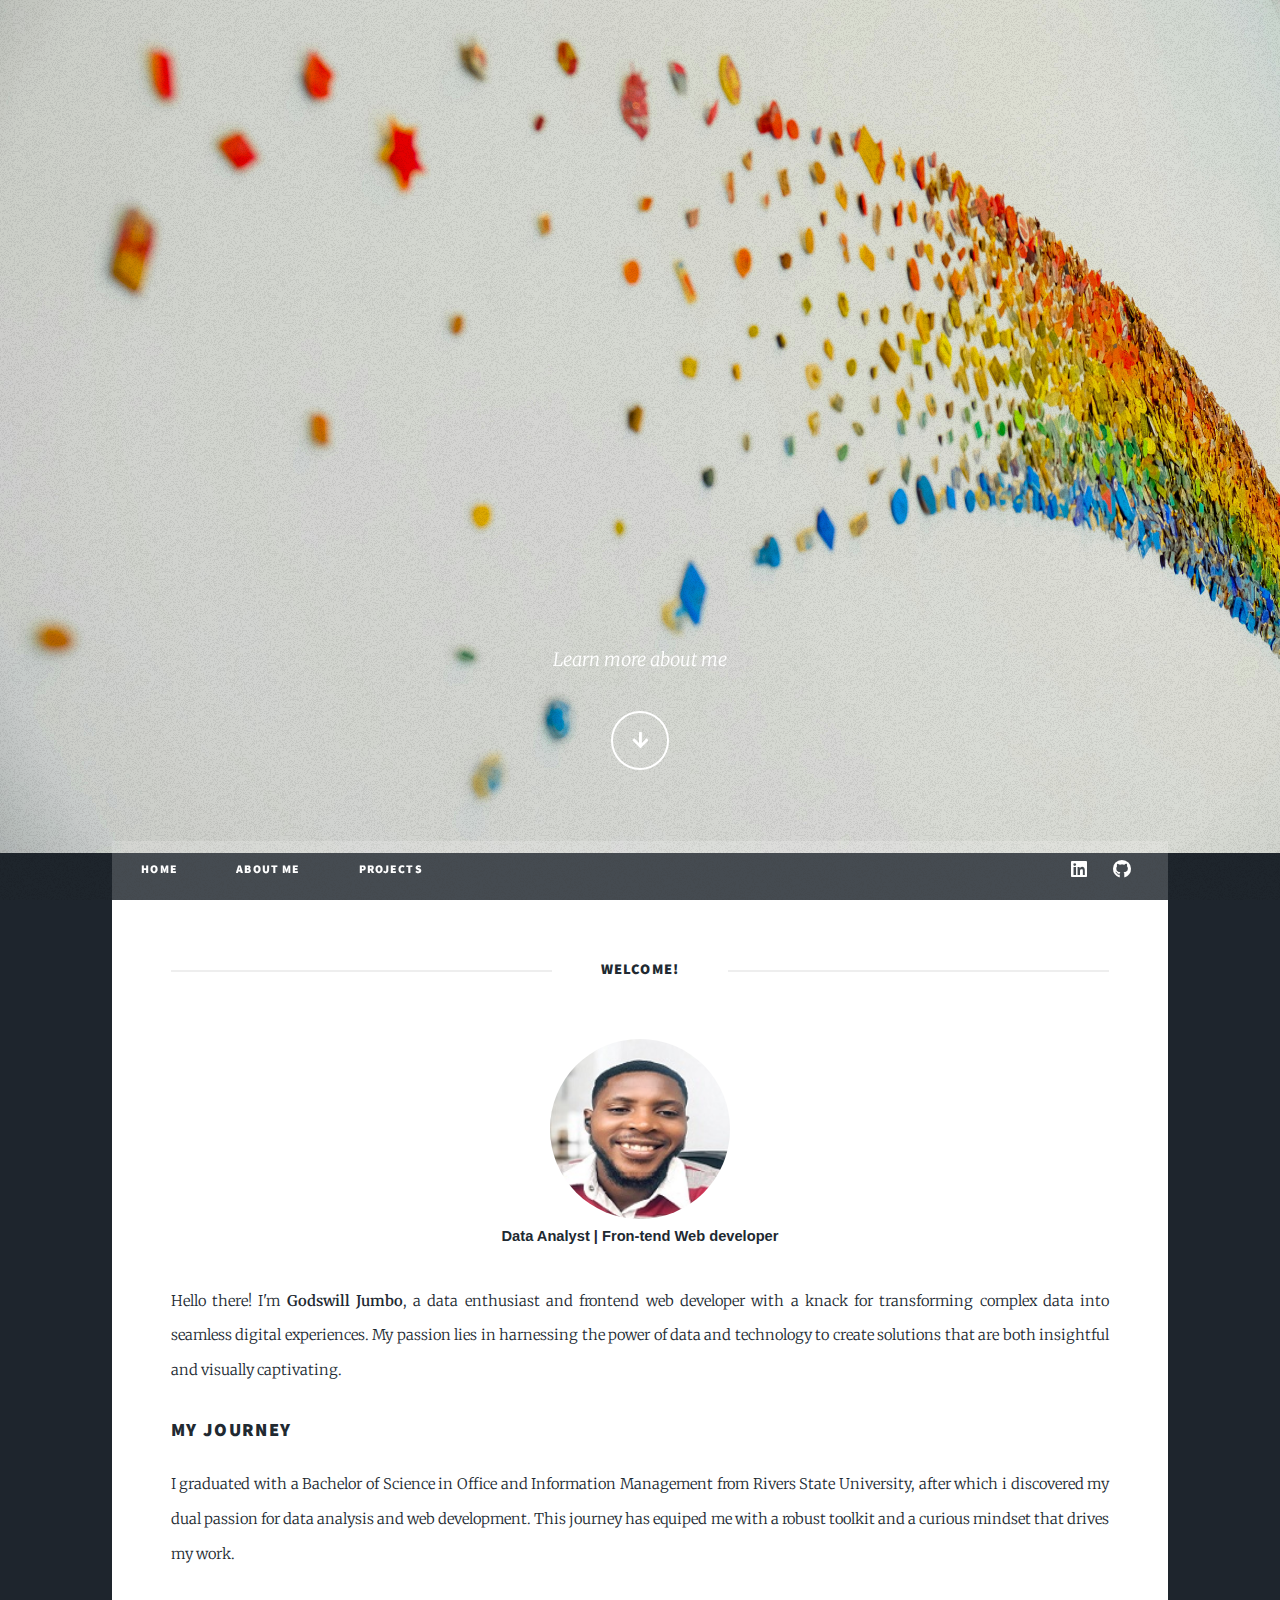
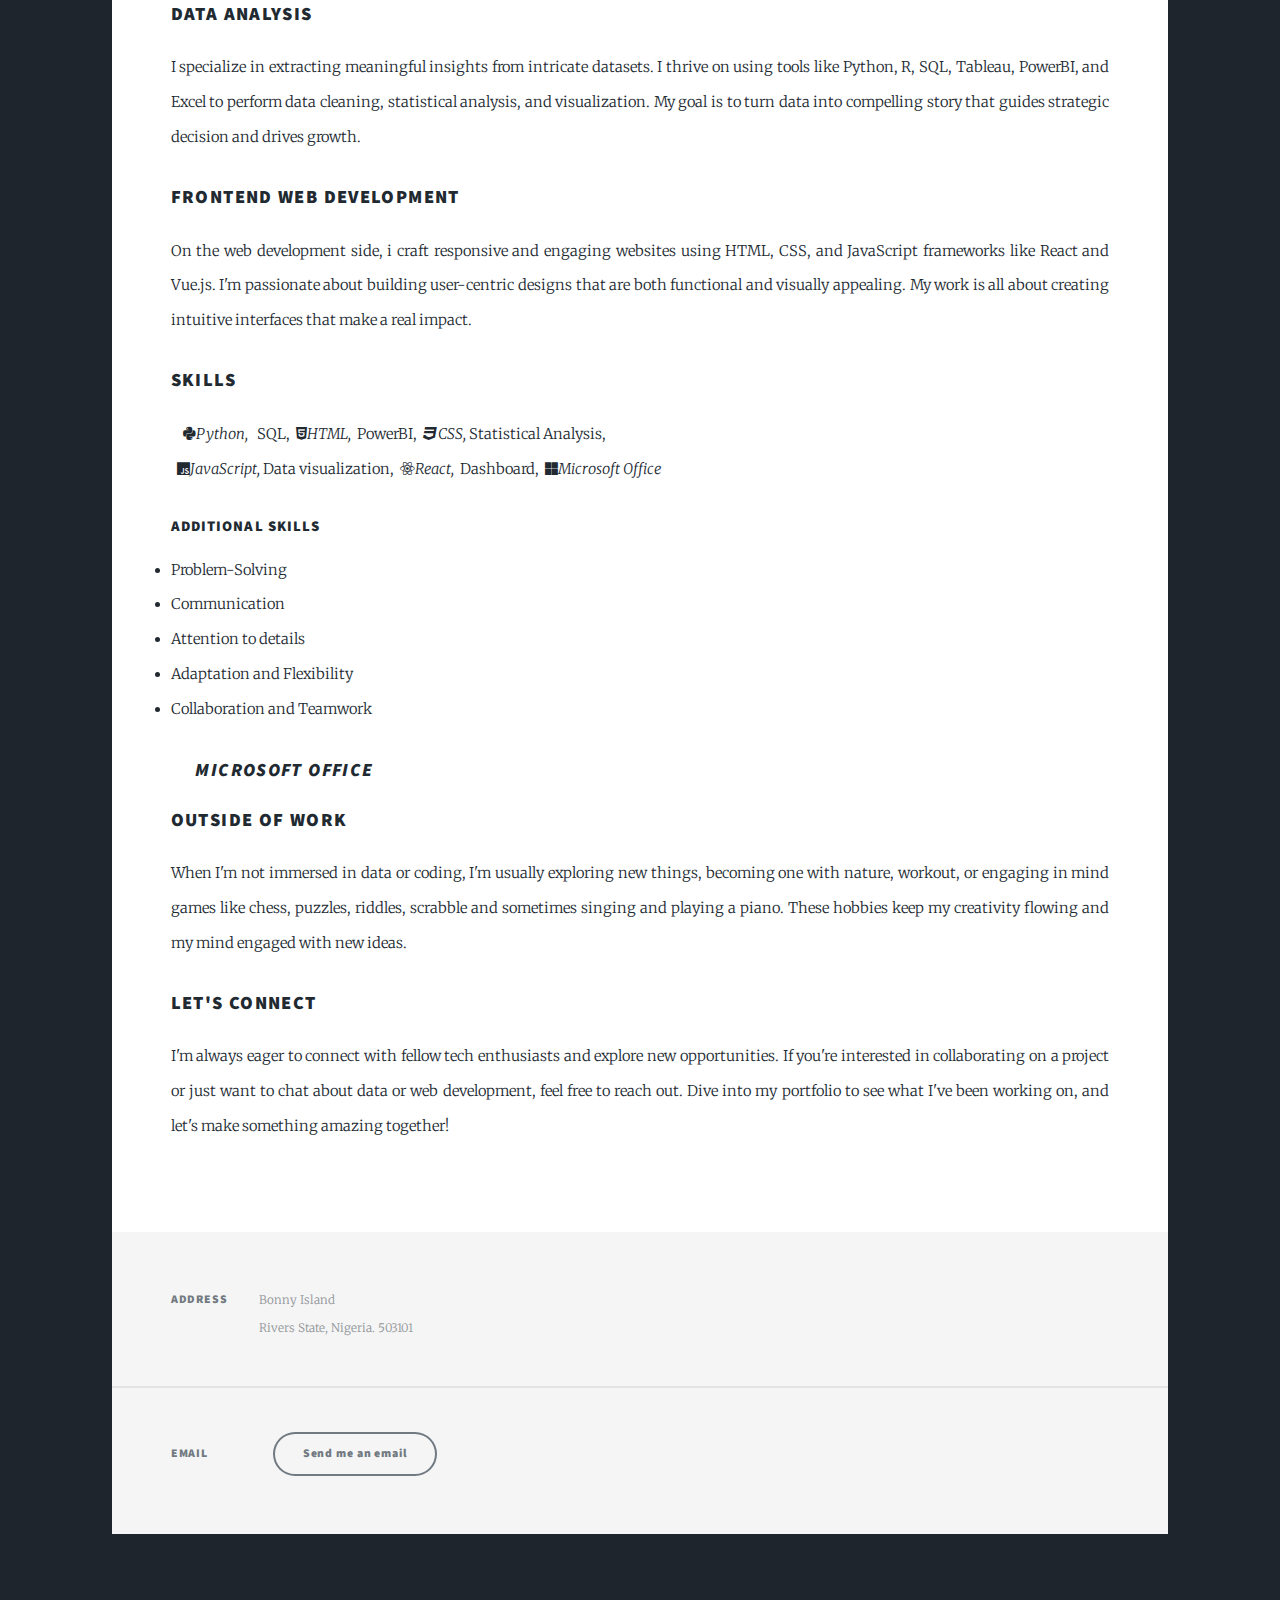
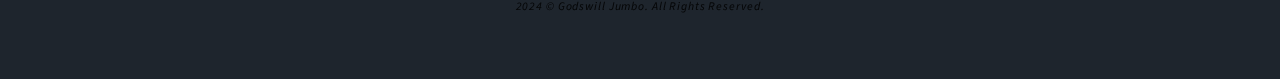
==== about.html @ 6b34c055 "Add files via upload" ====
<!DOCTYPE HTML>
<html>
	<head>
		<title>About</title>
		<meta charset="utf-8" />
		<meta name="viewport" content="width=device-width, initial-scale=1, user-scalable=no" />
		<link rel="stylesheet" href="assets/css/main.css" />
		<noscript><link rel="stylesheet" href="assets/css/noscript.css" /></noscript>
	</head>
	<body class="is-preload">

		<!-- Wrapper -->
			<div id="wrapper" class="fade-in">

				<!-- Intro -->
					<div id="intro">
						<p>Learn more about me</p>

						<ul class="actions">
							<li><a href="#header" class="button icon solid solo fa-arrow-down scrolly">Continue</a></li>
						</ul>
					</div>
				<!-- Header -->
					<header id="header">
						<a href="about.html" class="logo"/>About Me</a>
					</header>

				<!-- Nav -->
					<nav id="nav">
						<ul class="links">
							<li><a href="index.html">Home</a></li>
							<li><a href="about.html">About Me</a></li>
							<li><a href="projects.html">Projects</a></li>

						</ul>
						<ul class="icons">
							<li><a href="https://www.linkedin.com/in/godswilljumbo" class="icon brands fa-linkedin"><span class="label">LinkedIn</span></a></li>
							<li><a href="https://www.github.com/godswilljumbo" class="icon brands fa-github"><span class="label">GitHub</span></a></li>
						</ul>
					</nav>

				<!-- Main -->
					<div id="main">

						<!-- Post -->
							<section class="post">
								<header class="major">
									<span class="date"><h4>Welcome!</h4></span>
								</header>
								<center>
								<div class="round-frame">
									<img src="images/GodswillJumbo.jpg" alt="profile_photo"/>
								</div>	
								</center>
																
								<p style="text-align: center; font-family: Arial, Helvetica, sans-serif; font-weight: bold;"/>Data Analyst | Fron-tend Web developer</p>
																
								<p>Hello there! I'm <b>Godswill Jumbo</b>, a data enthusiast and frontend web developer
									with a knack for transforming complex data into seamless digital experiences.
									My passion lies in harnessing the power of data and technology to create solutions
									that are both insightful and visually captivating.</p>

								<h3>My Journey</h3>
								<p>I graduated with a Bachelor of Science in Office and Information Management from
									Rivers State University, after which i discovered my dual passion for data analysis
									and web development. This journey has equiped me with a robust toolkit and a curious mindset
									that drives my work.
								</p>

								<h3>Data Analysis</h3>
								<p>I specialize in extracting meaningful insights from intricate datasets. I thrive on
									using tools like Python, R, SQL, Tableau, PowerBI, and Excel to perform data cleaning,
									statistical analysis, and visualization.
									My goal is to turn data into compelling story that guides strategic decision and drives growth.
								</p>

								<h3>Frontend Web Development</h3>
								<p>On the web development side, i craft responsive and engaging websites using HTML, CSS, and JavaScript
									frameworks like React and Vue.js. I'm passionate about building user-centric designs that are both
									functional and visually appealing. My work is all about creating intuitive interfaces
									that make a real impact.
								</p>
								<h3>Skills</h3>
								<p>
										&nbsp; &nbsp; <i class="icon brands fa-python">Python,</i>
										&nbsp; SQL, &nbsp;<i class="icon brands fa-html5">HTML,</i>
										&nbsp;PowerBI,
										&nbsp;<i class="icon brands fa-css3">CSS,</i>
										Statistical Analysis,</br>
										&nbsp;&nbsp;<i class="icon brands fa-js">JavaScript,</i>
										Data visualization, &nbsp;<i class="icon brands fa-react">React,</i>
										&nbsp;Dashboard, &nbsp;<i class="icon brands fa-microsoft">Microsoft Office</i>

								<h4>Additional Skills</h4>
								<li>Problem-Solving</li>
								<li>Communication</li>
								<li>Attention to details</li>
								<li>Adaptation and Flexibility</li>
								<li>Collaboration and Teamwork</li>
								</p>
								<h3>&nbsp;<i class="icon brands fa-circle">Microsoft Office</i></h3>
								<h3>Outside of Work</h3>
								<p>When I'm not immersed in data or coding, I'm usually exploring new things, becoming one with nature, 
									workout, or engaging in mind games like chess, puzzles, riddles, scrabble and sometimes singing and playing a piano. 
									These hobbies keep my creativity flowing and my mind engaged with new ideas.
								</p>
								<h3>Let's Connect</h3>
								<p>I'm always eager to connect with fellow tech enthusiasts and explore new opportunities.
									If you're interested in collaborating on a project or just want to chat about data or
									web development, feel free to reach out. Dive into my portfolio to see what I've been
									working on, and let's make something amazing together!
								</p>
							</section>
					</div>

				<!-- Footer -->
				<footer id="footer">
					
					<section class="split contact">
						<section class="alt">
							<h3>Address</h3>
							<p>Bonny Island<br />
							Rivers State, Nigeria. 503101</p>
						</section>
						
						<section>
							<h3>Email</h3>
							<p></p><ul><a href="mailto:godswill.j@outlook.com?subject=?&body=Message..." class="button">Send me an email</a></ul>
						</section>
						
					</section>
				</footer>

			<!-- Copyright -->
			<div id="copyright" style="color:#000">
				2024 &copy Godswill Jumbo. All Rights Reserved.
			</div>

		</div>

	<!-- Scripts -->
		<script src="assets/js/jquery.min.js"></script>
		<script src="assets/js/jquery.scrollex.min.js"></script>
		<script src="assets/js/jquery.scrolly.min.js"></script>
		<script src="assets/js/browser.min.js"></script>
		<script src="assets/js/breakpoints.min.js"></script>
		<script src="assets/js/util.js"></script>
		<script src="assets/js/main.js"></script>

</body>
</html>
---- assets/css/main.css ----
@import url(fontawesome-all.min.css);
@import url("https://fonts.googleapis.com/css?family=Merriweather:300,700,300italic,700italic|Source+Sans+Pro:900");

html, body, div, span, applet, object,
iframe, h1, h2, h3, h4, h5, h6, p, blockquote,
pre, a, abbr, acronym, address, big, cite,
code, del, dfn, em, img, ins, kbd, q, s, samp,
small, strike, strong, sub, sup, tt, var, b,
u, i, center, dl, dt, dd, ol, ul, li, fieldset,
form, label, legend, table, caption, tbody,
tfoot, thead, tr, th, td, article, aside,
canvas, details, embed, figure, figcaption,
footer, header, hgroup, menu, nav, output, ruby,
section, summary, time, mark, audio, video {
	margin: 0;
	padding: 0;
	border: 0;
	font-size: 100%;
	font: inherit;
	vertical-align: baseline;}

article, aside, details, figcaption, figure,
footer, header, hgroup, menu, nav, section {
	display: block;}

body {
	line-height: 1;
}

ol, ul {
	list-style: none;
}

blockquote, q {
	quotes: none;
}

	blockquote:before, blockquote:after, q:before, q:after {
		content: '';
		content: none;
	}

table {
	border-collapse: collapse;
	border-spacing: 0;
}

body {
	-webkit-text-size-adjust: none;
}

mark {
	background-color: transparent;
	color: inherit;
}

input::-moz-focus-inner {
	border: 0;
	padding: 0;
}

input, select, textarea {
	-moz-appearance: none;
	-webkit-appearance: none;
	-ms-appearance: none;
	appearance: none;
}

/* Basic */

	@-ms-viewport {
		width: device-width;
	}

	body {
		-ms-overflow-style: scrollbar;
	}

	@media screen and (max-width: 480px) {

		html, body {
			min-width: 320px;
		}

	}

	html {
		box-sizing: border-box;
	}

	*, *:before, *:after {
		box-sizing: inherit;
	}

	body {
		background-color: #1e252d;
	}

		body.is-preload *, body.is-preload *:before, body.is-preload *:after {
			-moz-animation: none !important;
			-webkit-animation: none !important;
			-ms-animation: none !important;
			animation: none !important;
			-moz-transition: none !important;
			-webkit-transition: none !important;
			-ms-transition: none !important;
			transition: none !important;
		}

/* Type */

	html {
		font-size: 16pt;
	}

		@media screen and (max-width: 1680px) {

			html {
				font-size: 12pt;
			}

		}

		@media screen and (max-width: 1280px) {

			html {
				font-size: 11pt;
			}

		}

		@media screen and (max-width: 360px) {

			html {
				font-size: 10pt;
			}

		}

	body {
		color: #212931;
	}

	body, input, select, textarea {
		font-family: "Merriweather", Georgia, serif;
		font-weight: 300;
		font-size: 1rem;
		line-height: 2.375;
	}

	a {
		-moz-transition: color 0.2s ease-in-out, background-color 0.2s ease-in-out, border-color 0.2s ease-in-out, box-shadow 0.2s ease-in-out;
		-webkit-transition: color 0.2s ease-in-out, background-color 0.2s ease-in-out, border-color 0.2s ease-in-out, box-shadow 0.2s ease-in-out;
		-ms-transition: color 0.2s ease-in-out, background-color 0.2s ease-in-out, border-color 0.2s ease-in-out, box-shadow 0.2s ease-in-out;
		transition: color 0.2s ease-in-out, background-color 0.2s ease-in-out, border-color 0.2s ease-in-out, box-shadow 0.2s ease-in-out;
		border-bottom: dotted 1px;
		text-decoration: none;
	}

		a:hover {
			border-bottom-color: transparent;
		}

	strong, b {
		font-weight: 600;
	}

	em, i {
		font-style: italic;
	}

	p {
		text-align: justify;
		margin: 0 0 2rem 0;
	}

	h1, h2, h3, h4, h5, h6 {
		font-family: "Source Sans Pro", Helvetica, sans-serif;
		font-weight: 900;
		line-height: 1.5;
		letter-spacing: 0.075em;
		text-transform: uppercase;
		margin: 0 0 1rem 0;
	}

		h1 a, h2 a, h3 a, h4 a, h5 a, h6 a {
			border-bottom: 0;
			color: inherit;
			text-decoration: none;
		}

	h1 {
		font-size: 4rem;
		line-height: 1.1;
		margin: 0 0 2rem 0;
	}

	h2 {
		font-size: 1.75rem;
		line-height: 1.3;
		margin: 0 0 1.5rem 0;
	}

	h3 {
		font-size: 1.25rem;
		margin: 0 0 1.5rem 0;
	}

	h4 {
		font-size: 1rem;
	}

	h5 {
		font-size: 0.9rem;
	}

	h6 {
		font-size: 0.8rem;
	}

	sub {
		font-size: 0.8rem;
		position: relative;
		top: 0.5rem;
	}

	sup {
		font-size: 0.8rem;
		position: relative;
		top: -0.5rem;
	}

	blockquote {
		border-left: solid 4px;
		font-style: italic;
		margin: 0 0 2rem 0;
		padding: 0.5rem 0 0.5rem 2rem;
	}

	code {
		border: solid 2px;
		font-family: "Courier New", monospace;
		font-size: 0.9rem;
		margin: 0 0.25rem;
		padding: 0.25rem 0.65rem;
	}

	pre {
		-webkit-overflow-scrolling: touch;
		font-family: "Courier New", monospace;
		font-size: 0.9rem;
		margin: 0 0 2rem 0;
	}

		pre code {
			display: block;
			line-height: 1.75;
			padding: 1rem 1.5rem;
			overflow-x: auto;
		}

	hr {
		border: 0;
		border-bottom: solid 2px;
		margin: 3rem 0;
	}

		hr.major {
			margin: 5rem 0;
		}

	.align-left {
		text-align: left;
	}

	.align-center {
		text-align: center;
	}

	.align-right {
		text-align: right;
	}

	input, select, textarea {
		color: #212931;
	}

	a {
		color: #212931;
		border-bottom-color: rgba(33, 41, 49, 0.5);
	}

		a:hover {
			border-bottom-color: transparent;
			color: #18bfef !important;
		}

	strong, b {
		color: #212931;
	}

	h1, h2, h3, h4, h5, h6 {
		color: #212931;
	}

	blockquote {
		border-left-color: #eeeeee;
	}

	code {
		background: rgba(220, 220, 220, 0.25);
		border-color: #eeeeee;
	}

	hr {
		border-bottom-color: #eeeeee;
	}

/* Row */

	.row {
		display: flex;
		flex-wrap: wrap;
		box-sizing: border-box;
		align-items: stretch;
	}

		.row > * {
			box-sizing: border-box;
		}

		.row.gtr-uniform > * > :last-child {
			margin-bottom: 0;
		}

		.row.aln-left {
			justify-content: flex-start;
		}

		.row.aln-center {
			justify-content: center;
		}

		.row.aln-right {
			justify-content: flex-end;
		}

		.row.aln-top {
			align-items: flex-start;
		}

		.row.aln-middle {
			align-items: center;
		}

		.row.aln-bottom {
			align-items: flex-end;
		}

		.row > .imp {
			order: -1;
		}

		.row > .col-1 {
			width: 8.33333%;
		}

		.row > .off-1 {
			margin-left: 8.33333%;
		}

		.row > .col-2 {
			width: 16.66667%;
		}

		.row > .off-2 {
			margin-left: 16.66667%;
		}

		.row > .col-3 {
			width: 25%;
		}

		.row > .off-3 {
			margin-left: 25%;
		}

		.row > .col-4 {
			width: 33.33333%;
		}

		.row > .off-4 {
			margin-left: 33.33333%;
		}

		.row > .col-5 {
			width: 41.66667%;
		}

		.row > .off-5 {
			margin-left: 41.66667%;
		}

		.row > .col-6 {
			width: 50%;
		}

		.row > .off-6 {
			margin-left: 50%;
		}

		.row > .col-7 {
			width: 58.33333%;
		}

		.row > .off-7 {
			margin-left: 58.33333%;
		}

		.row > .col-8 {
			width: 66.66667%;
		}

		.row > .off-8 {
			margin-left: 66.66667%;
		}

		.row > .col-9 {
			width: 75%;
		}

		.row > .off-9 {
			margin-left: 75%;
		}

		.row > .col-10 {
			width: 83.33333%;
		}

		.row > .off-10 {
			margin-left: 83.33333%;
		}

		.row > .col-11 {
			width: 91.66667%;
		}

		.row > .off-11 {
			margin-left: 91.66667%;
		}

		.row > .col-12 {
			width: 100%;
		}

		.row > .off-12 {
			margin-left: 100%;
		}

		.row.gtr-0 {
			margin-top: 0;
			margin-left: 0rem;
		}

			.row.gtr-0 > * {
				padding: 0 0 0 0rem;
			}

			.row.gtr-0.gtr-uniform {
				margin-top: 0rem;
			}

				.row.gtr-0.gtr-uniform > * {
					padding-top: 0rem;
				}

		.row.gtr-25 {
			margin-top: 0;
			margin-left: -0.375rem;
		}

			.row.gtr-25 > * {
				padding: 0 0 0 0.375rem;
			}

			.row.gtr-25.gtr-uniform {
				margin-top: -0.375rem;
			}

				.row.gtr-25.gtr-uniform > * {
					padding-top: 0.375rem;
				}

		.row.gtr-50 {
			margin-top: 0;
			margin-left: -0.75rem;
		}

			.row.gtr-50 > * {
				padding: 0 0 0 0.75rem;
			}

			.row.gtr-50.gtr-uniform {
				margin-top: -0.75rem;
			}

				.row.gtr-50.gtr-uniform > * {
					padding-top: 0.75rem;
				}

		.row {
			margin-top: 0;
			margin-left: -1.5rem;
		}

			.row > * {
				padding: 0 0 0 1.5rem;
			}

			.row.gtr-uniform {
				margin-top: -1.5rem;
			}

				.row.gtr-uniform > * {
					padding-top: 1.5rem;
				}

		.row.gtr-150 {
			margin-top: 0;
			margin-left: -2.25rem;
		}

			.row.gtr-150 > * {
				padding: 0 0 0 2.25rem;
			}

			.row.gtr-150.gtr-uniform {
				margin-top: -2.25rem;
			}

				.row.gtr-150.gtr-uniform > * {
					padding-top: 2.25rem;
				}

		.row.gtr-200 {
			margin-top: 0;
			margin-left: -3rem;
		}

			.row.gtr-200 > * {
				padding: 0 0 0 3rem;
			}

			.row.gtr-200.gtr-uniform {
				margin-top: -3rem;
			}

				.row.gtr-200.gtr-uniform > * {
					padding-top: 3rem;
				}

		@media screen and (max-width: 1680px) {

			.row {
				display: flex;
				flex-wrap: wrap;
				box-sizing: border-box;
				align-items: stretch;
			}

				.row > * {
					box-sizing: border-box;
				}

				.row.gtr-uniform > * > :last-child {
					margin-bottom: 0;
				}

				.row.aln-left {
					justify-content: flex-start;
				}

				.row.aln-center {
					justify-content: center;
				}

				.row.aln-right {
					justify-content: flex-end;
				}

				.row.aln-top {
					align-items: flex-start;
				}

				.row.aln-middle {
					align-items: center;
				}

				.row.aln-bottom {
					align-items: flex-end;
				}

				.row > .imp-xlarge {
					order: -1;
				}

				.row > .col-1-xlarge {
					width: 8.33333%;
				}

				.row > .off-1-xlarge {
					margin-left: 8.33333%;
				}

				.row > .col-2-xlarge {
					width: 16.66667%;
				}

				.row > .off-2-xlarge {
					margin-left: 16.66667%;
				}

				.row > .col-3-xlarge {
					width: 25%;
				}

				.row > .off-3-xlarge {
					margin-left: 25%;
				}

				.row > .col-4-xlarge {
					width: 33.33333%;
				}

				.row > .off-4-xlarge {
					margin-left: 33.33333%;
				}

				.row > .col-5-xlarge {
					width: 41.66667%;
				}

				.row > .off-5-xlarge {
					margin-left: 41.66667%;
				}

				.row > .col-6-xlarge {
					width: 50%;
				}

				.row > .off-6-xlarge {
					margin-left: 50%;
				}

				.row > .col-7-xlarge {
					width: 58.33333%;
				}

				.row > .off-7-xlarge {
					margin-left: 58.33333%;
				}

				.row > .col-8-xlarge {
					width: 66.66667%;
				}

				.row > .off-8-xlarge {
					margin-left: 66.66667%;
				}

				.row > .col-9-xlarge {
					width: 75%;
				}

				.row > .off-9-xlarge {
					margin-left: 75%;
				}

				.row > .col-10-xlarge {
					width: 83.33333%;
				}

				.row > .off-10-xlarge {
					margin-left: 83.33333%;
				}

				.row > .col-11-xlarge {
					width: 91.66667%;
				}

				.row > .off-11-xlarge {
					margin-left: 91.66667%;
				}

				.row > .col-12-xlarge {
					width: 100%;
				}

				.row > .off-12-xlarge {
					margin-left: 100%;
				}

				.row.gtr-0 {
					margin-top: 0;
					margin-left: 0rem;
				}

					.row.gtr-0 > * {
						padding: 0 0 0 0rem;
					}

					.row.gtr-0.gtr-uniform {
						margin-top: 0rem;
					}

						.row.gtr-0.gtr-uniform > * {
							padding-top: 0rem;
						}

				.row.gtr-25 {
					margin-top: 0;
					margin-left: -0.375rem;
				}

					.row.gtr-25 > * {
						padding: 0 0 0 0.375rem;
					}

					.row.gtr-25.gtr-uniform {
						margin-top: -0.375rem;
					}

						.row.gtr-25.gtr-uniform > * {
							padding-top: 0.375rem;
						}

				.row.gtr-50 {
					margin-top: 0;
					margin-left: -0.75rem;
				}

					.row.gtr-50 > * {
						padding: 0 0 0 0.75rem;
					}

					.row.gtr-50.gtr-uniform {
						margin-top: -0.75rem;
					}

						.row.gtr-50.gtr-uniform > * {
							padding-top: 0.75rem;
						}

				.row {
					margin-top: 0;
					margin-left: -1.5rem;
				}

					.row > * {
						padding: 0 0 0 1.5rem;
					}

					.row.gtr-uniform {
						margin-top: -1.5rem;
					}

						.row.gtr-uniform > * {
							padding-top: 1.5rem;
						}

				.row.gtr-150 {
					margin-top: 0;
					margin-left: -2.25rem;
				}

					.row.gtr-150 > * {
						padding: 0 0 0 2.25rem;
					}

					.row.gtr-150.gtr-uniform {
						margin-top: -2.25rem;
					}

						.row.gtr-150.gtr-uniform > * {
							padding-top: 2.25rem;
						}

				.row.gtr-200 {
					margin-top: 0;
					margin-left: -3rem;
				}

					.row.gtr-200 > * {
						padding: 0 0 0 3rem;
					}

					.row.gtr-200.gtr-uniform {
						margin-top: -3rem;
					}

						.row.gtr-200.gtr-uniform > * {
							padding-top: 3rem;
						}

		}

		@media screen and (max-width: 1280px) {

			.row {
				display: flex;
				flex-wrap: wrap;
				box-sizing: border-box;
				align-items: stretch;
			}

				.row > * {
					box-sizing: border-box;
				}

				.row.gtr-uniform > * > :last-child {
					margin-bottom: 0;
				}

				.row.aln-left {
					justify-content: flex-start;
				}

				.row.aln-center {
					justify-content: center;
				}

				.row.aln-right {
					justify-content: flex-end;
				}

				.row.aln-top {
					align-items: flex-start;
				}

				.row.aln-middle {
					align-items: center;
				}

				.row.aln-bottom {
					align-items: flex-end;
				}

				.row > .imp-large {
					order: -1;
				}

				.row > .col-1-large {
					width: 8.33333%;
				}

				.row > .off-1-large {
					margin-left: 8.33333%;
				}

				.row > .col-2-large {
					width: 16.66667%;
				}

				.row > .off-2-large {
					margin-left: 16.66667%;
				}

				.row > .col-3-large {
					width: 25%;
				}

				.row > .off-3-large {
					margin-left: 25%;
				}

				.row > .col-4-large {
					width: 33.33333%;
				}

				.row > .off-4-large {
					margin-left: 33.33333%;
				}

				.row > .col-5-large {
					width: 41.66667%;
				}

				.row > .off-5-large {
					margin-left: 41.66667%;
				}

				.row > .col-6-large {
					width: 50%;
				}

				.row > .off-6-large {
					margin-left: 50%;
				}

				.row > .col-7-large {
					width: 58.33333%;
				}

				.row > .off-7-large {
					margin-left: 58.33333%;
				}

				.row > .col-8-large {
					width: 66.66667%;
				}

				.row > .off-8-large {
					margin-left: 66.66667%;
				}

				.row > .col-9-large {
					width: 75%;
				}

				.row > .off-9-large {
					margin-left: 75%;
				}

				.row > .col-10-large {
					width: 83.33333%;
				}

				.row > .off-10-large {
					margin-left: 83.33333%;
				}

				.row > .col-11-large {
					width: 91.66667%;
				}

				.row > .off-11-large {
					margin-left: 91.66667%;
				}

				.row > .col-12-large {
					width: 100%;
				}

				.row > .off-12-large {
					margin-left: 100%;
				}

				.row.gtr-0 {
					margin-top: 0;
					margin-left: 0rem;
				}

					.row.gtr-0 > * {
						padding: 0 0 0 0rem;
					}

					.row.gtr-0.gtr-uniform {
						margin-top: 0rem;
					}

						.row.gtr-0.gtr-uniform > * {
							padding-top: 0rem;
						}

				.row.gtr-25 {
					margin-top: 0;
					margin-left: -0.375rem;
				}

					.row.gtr-25 > * {
						padding: 0 0 0 0.375rem;
					}

					.row.gtr-25.gtr-uniform {
						margin-top: -0.375rem;
					}

						.row.gtr-25.gtr-uniform > * {
							padding-top: 0.375rem;
						}

				.row.gtr-50 {
					margin-top: 0;
					margin-left: -0.75rem;
				}

					.row.gtr-50 > * {
						padding: 0 0 0 0.75rem;
					}

					.row.gtr-50.gtr-uniform {
						margin-top: -0.75rem;
					}

						.row.gtr-50.gtr-uniform > * {
							padding-top: 0.75rem;
						}

				.row {
					margin-top: 0;
					margin-left: -1.5rem;
				}

					.row > * {
						padding: 0 0 0 1.5rem;
					}

					.row.gtr-uniform {
						margin-top: -1.5rem;
					}

						.row.gtr-uniform > * {
							padding-top: 1.5rem;
						}

				.row.gtr-150 {
					margin-top: 0;
					margin-left: -2.25rem;
				}

					.row.gtr-150 > * {
						padding: 0 0 0 2.25rem;
					}

					.row.gtr-150.gtr-uniform {
						margin-top: -2.25rem;
					}

						.row.gtr-150.gtr-uniform > * {
							padding-top: 2.25rem;
						}

				.row.gtr-200 {
					margin-top: 0;
					margin-left: -3rem;
				}

					.row.gtr-200 > * {
						padding: 0 0 0 3rem;
					}

					.row.gtr-200.gtr-uniform {
						margin-top: -3rem;
					}

						.row.gtr-200.gtr-uniform > * {
							padding-top: 3rem;
						}

		}

		@media screen and (max-width: 980px) {

			.row {
				display: flex;
				flex-wrap: wrap;
				box-sizing: border-box;
				align-items: stretch;
			}

				.row > * {
					box-sizing: border-box;
				}

				.row.gtr-uniform > * > :last-child {
					margin-bottom: 0;
				}

				.row.aln-left {
					justify-content: flex-start;
				}

				.row.aln-center {
					justify-content: center;
				}

				.row.aln-right {
					justify-content: flex-end;
				}

				.row.aln-top {
					align-items: flex-start;
				}

				.row.aln-middle {
					align-items: center;
				}

				.row.aln-bottom {
					align-items: flex-end;
				}

				.row > .imp-medium {
					order: -1;
				}

				.row > .col-1-medium {
					width: 8.33333%;
				}

				.row > .off-1-medium {
					margin-left: 8.33333%;
				}

				.row > .col-2-medium {
					width: 16.66667%;
				}

				.row > .off-2-medium {
					margin-left: 16.66667%;
				}

				.row > .col-3-medium {
					width: 25%;
				}

				.row > .off-3-medium {
					margin-left: 25%;
				}

				.row > .col-4-medium {
					width: 33.33333%;
				}

				.row > .off-4-medium {
					margin-left: 33.33333%;
				}

				.row > .col-5-medium {
					width: 41.66667%;
				}

				.row > .off-5-medium {
					margin-left: 41.66667%;
				}

				.row > .col-6-medium {
					width: 50%;
				}

				.row > .off-6-medium {
					margin-left: 50%;
				}

				.row > .col-7-medium {
					width: 58.33333%;
				}

				.row > .off-7-medium {
					margin-left: 58.33333%;
				}

				.row > .col-8-medium {
					width: 66.66667%;
				}

				.row > .off-8-medium {
					margin-left: 66.66667%;
				}

				.row > .col-9-medium {
					width: 75%;
				}

				.row > .off-9-medium {
					margin-left: 75%;
				}

				.row > .col-10-medium {
					width: 83.33333%;
				}

				.row > .off-10-medium {
					margin-left: 83.33333%;
				}

				.row > .col-11-medium {
					width: 91.66667%;
				}

				.row > .off-11-medium {
					margin-left: 91.66667%;
				}

				.row > .col-12-medium {
					width: 100%;
				}

				.row > .off-12-medium {
					margin-left: 100%;
				}

				.row.gtr-0 {
					margin-top: 0;
					margin-left: 0rem;
				}

					.row.gtr-0 > * {
						padding: 0 0 0 0rem;
					}

					.row.gtr-0.gtr-uniform {
						margin-top: 0rem;
					}

						.row.gtr-0.gtr-uniform > * {
							padding-top: 0rem;
						}

				.row.gtr-25 {
					margin-top: 0;
					margin-left: -0.375rem;
				}

					.row.gtr-25 > * {
						padding: 0 0 0 0.375rem;
					}

					.row.gtr-25.gtr-uniform {
						margin-top: -0.375rem;
					}

						.row.gtr-25.gtr-uniform > * {
							padding-top: 0.375rem;
						}

				.row.gtr-50 {
					margin-top: 0;
					margin-left: -0.75rem;
				}

					.row.gtr-50 > * {
						padding: 0 0 0 0.75rem;
					}

					.row.gtr-50.gtr-uniform {
						margin-top: -0.75rem;
					}

						.row.gtr-50.gtr-uniform > * {
							padding-top: 0.75rem;
						}

				.row {
					margin-top: 0;
					margin-left: -1.5rem;
				}

					.row > * {
						padding: 0 0 0 1.5rem;
					}

					.row.gtr-uniform {
						margin-top: -1.5rem;
					}

						.row.gtr-uniform > * {
							padding-top: 1.5rem;
						}

				.row.gtr-150 {
					margin-top: 0;
					margin-left: -2.25rem;
				}

					.row.gtr-150 > * {
						padding: 0 0 0 2.25rem;
					}

					.row.gtr-150.gtr-uniform {
						margin-top: -2.25rem;
					}

						.row.gtr-150.gtr-uniform > * {
							padding-top: 2.25rem;
						}

				.row.gtr-200 {
					margin-top: 0;
					margin-left: -3rem;
				}

					.row.gtr-200 > * {
						padding: 0 0 0 3rem;
					}

					.row.gtr-200.gtr-uniform {
						margin-top: -3rem;
					}

						.row.gtr-200.gtr-uniform > * {
							padding-top: 3rem;
						}

		}

		@media screen and (max-width: 736px) {

			.row {
				display: flex;
				flex-wrap: wrap;
				box-sizing: border-box;
				align-items: stretch;
			}

				.row > * {
					box-sizing: border-box;
				}

				.row.gtr-uniform > * > :last-child {
					margin-bottom: 0;
				}

				.row.aln-left {
					justify-content: flex-start;
				}

				.row.aln-center {
					justify-content: center;
				}

				.row.aln-right {
					justify-content: flex-end;
				}

				.row.aln-top {
					align-items: flex-start;
				}

				.row.aln-middle {
					align-items: center;
				}

				.row.aln-bottom {
					align-items: flex-end;
				}

				.row > .imp-small {
					order: -1;
				}

				.row > .col-1-small {
					width: 8.33333%;
				}

				.row > .off-1-small {
					margin-left: 8.33333%;
				}

				.row > .col-2-small {
					width: 16.66667%;
				}

				.row > .off-2-small {
					margin-left: 16.66667%;
				}

				.row > .col-3-small {
					width: 25%;
				}

				.row > .off-3-small {
					margin-left: 25%;
				}

				.row > .col-4-small {
					width: 33.33333%;
				}

				.row > .off-4-small {
					margin-left: 33.33333%;
				}

				.row > .col-5-small {
					width: 41.66667%;
				}

				.row > .off-5-small {
					margin-left: 41.66667%;
				}

				.row > .col-6-small {
					width: 50%;
				}

				.row > .off-6-small {
					margin-left: 50%;
				}

				.row > .col-7-small {
					width: 58.33333%;
				}

				.row > .off-7-small {
					margin-left: 58.33333%;
				}

				.row > .col-8-small {
					width: 66.66667%;
				}

				.row > .off-8-small {
					margin-left: 66.66667%;
				}

				.row > .col-9-small {
					width: 75%;
				}

				.row > .off-9-small {
					margin-left: 75%;
				}

				.row > .col-10-small {
					width: 83.33333%;
				}

				.row > .off-10-small {
					margin-left: 83.33333%;
				}

				.row > .col-11-small {
					width: 91.66667%;
				}

				.row > .off-11-small {
					margin-left: 91.66667%;
				}

				.row > .col-12-small {
					width: 100%;
				}

				.row > .off-12-small {
					margin-left: 100%;
				}

				.row.gtr-0 {
					margin-top: 0;
					margin-left: 0rem;
				}

					.row.gtr-0 > * {
						padding: 0 0 0 0rem;
					}

					.row.gtr-0.gtr-uniform {
						margin-top: 0rem;
					}

						.row.gtr-0.gtr-uniform > * {
							padding-top: 0rem;
						}

				.row.gtr-25 {
					margin-top: 0;
					margin-left: -0.375rem;
				}

					.row.gtr-25 > * {
						padding: 0 0 0 0.375rem;
					}

					.row.gtr-25.gtr-uniform {
						margin-top: -0.375rem;
					}

						.row.gtr-25.gtr-uniform > * {
							padding-top: 0.375rem;
						}

				.row.gtr-50 {
					margin-top: 0;
					margin-left: -0.75rem;
				}

					.row.gtr-50 > * {
						padding: 0 0 0 0.75rem;
					}

					.row.gtr-50.gtr-uniform {
						margin-top: -0.75rem;
					}

						.row.gtr-50.gtr-uniform > * {
							padding-top: 0.75rem;
						}

				.row {
					margin-top: 0;
					margin-left: -1.5rem;
				}

					.row > * {
						padding: 0 0 0 1.5rem;
					}

					.row.gtr-uniform {
						margin-top: -1.5rem;
					}

						.row.gtr-uniform > * {
							padding-top: 1.5rem;
						}

				.row.gtr-150 {
					margin-top: 0;
					margin-left: -2.25rem;
				}

					.row.gtr-150 > * {
						padding: 0 0 0 2.25rem;
					}

					.row.gtr-150.gtr-uniform {
						margin-top: -2.25rem;
					}

						.row.gtr-150.gtr-uniform > * {
							padding-top: 2.25rem;
						}

				.row.gtr-200 {
					margin-top: 0;
					margin-left: -3rem;
				}

					.row.gtr-200 > * {
						padding: 0 0 0 3rem;
					}

					.row.gtr-200.gtr-uniform {
						margin-top: -3rem;
					}

						.row.gtr-200.gtr-uniform > * {
							padding-top: 3rem;
						}

		}

		@media screen and (max-width: 480px) {

			.row {
				display: flex;
				flex-wrap: wrap;
				box-sizing: border-box;
				align-items: stretch;
			}

				.row > * {
					box-sizing: border-box;
				}

				.row.gtr-uniform > * > :last-child {
					margin-bottom: 0;
				}

				.row.aln-left {
					justify-content: flex-start;
				}

				.row.aln-center {
					justify-content: center;
				}

				.row.aln-right {
					justify-content: flex-end;
				}

				.row.aln-top {
					align-items: flex-start;
				}

				.row.aln-middle {
					align-items: center;
				}

				.row.aln-bottom {
					align-items: flex-end;
				}

				.row > .imp-xsmall {
					order: -1;
				}

				.row > .col-1-xsmall {
					width: 8.33333%;
				}

				.row > .off-1-xsmall {
					margin-left: 8.33333%;
				}

				.row > .col-2-xsmall {
					width: 16.66667%;
				}

				.row > .off-2-xsmall {
					margin-left: 16.66667%;
				}

				.row > .col-3-xsmall {
					width: 25%;
				}

				.row > .off-3-xsmall {
					margin-left: 25%;
				}

				.row > .col-4-xsmall {
					width: 33.33333%;
				}

				.row > .off-4-xsmall {
					margin-left: 33.33333%;
				}

				.row > .col-5-xsmall {
					width: 41.66667%;
				}

				.row > .off-5-xsmall {
					margin-left: 41.66667%;
				}

				.row > .col-6-xsmall {
					width: 50%;
				}

				.row > .off-6-xsmall {
					margin-left: 50%;
				}

				.row > .col-7-xsmall {
					width: 58.33333%;
				}

				.row > .off-7-xsmall {
					margin-left: 58.33333%;
				}

				.row > .col-8-xsmall {
					width: 66.66667%;
				}

				.row > .off-8-xsmall {
					margin-left: 66.66667%;
				}

				.row > .col-9-xsmall {
					width: 75%;
				}

				.row > .off-9-xsmall {
					margin-left: 75%;
				}

				.row > .col-10-xsmall {
					width: 83.33333%;
				}

				.row > .off-10-xsmall {
					margin-left: 83.33333%;
				}

				.row > .col-11-xsmall {
					width: 91.66667%;
				}

				.row > .off-11-xsmall {
					margin-left: 91.66667%;
				}

				.row > .col-12-xsmall {
					width: 100%;
				}

				.row > .off-12-xsmall {
					margin-left: 100%;
				}

				.row.gtr-0 {
					margin-top: 0;
					margin-left: 0rem;
				}

					.row.gtr-0 > * {
						padding: 0 0 0 0rem;
					}

					.row.gtr-0.gtr-uniform {
						margin-top: 0rem;
					}

						.row.gtr-0.gtr-uniform > * {
							padding-top: 0rem;
						}

				.row.gtr-25 {
					margin-top: 0;
					margin-left: -0.375rem;
				}

					.row.gtr-25 > * {
						padding: 0 0 0 0.375rem;
					}

					.row.gtr-25.gtr-uniform {
						margin-top: -0.375rem;
					}

						.row.gtr-25.gtr-uniform > * {
							padding-top: 0.375rem;
						}

				.row.gtr-50 {
					margin-top: 0;
					margin-left: -0.75rem;
				}

					.row.gtr-50 > * {
						padding: 0 0 0 0.75rem;
					}

					.row.gtr-50.gtr-uniform {
						margin-top: -0.75rem;
					}

						.row.gtr-50.gtr-uniform > * {
							padding-top: 0.75rem;
						}

				.row {
					margin-top: 0;
					margin-left: -1.5rem;
				}

					.row > * {
						padding: 0 0 0 1.5rem;
					}

					.row.gtr-uniform {
						margin-top: -1.5rem;
					}

						.row.gtr-uniform > * {
							padding-top: 1.5rem;
						}

				.row.gtr-150 {
					margin-top: 0;
					margin-left: -2.25rem;
				}

					.row.gtr-150 > * {
						padding: 0 0 0 2.25rem;
					}

					.row.gtr-150.gtr-uniform {
						margin-top: -2.25rem;
					}

						.row.gtr-150.gtr-uniform > * {
							padding-top: 2.25rem;
						}

				.row.gtr-200 {
					margin-top: 0;
					margin-left: -3rem;
				}

					.row.gtr-200 > * {
						padding: 0 0 0 3rem;
					}

					.row.gtr-200.gtr-uniform {
						margin-top: -3rem;
					}

						.row.gtr-200.gtr-uniform > * {
							padding-top: 3rem;
						}

		}

		@media screen and (max-width: 360px) {

			.row {
				display: flex;
				flex-wrap: wrap;
				box-sizing: border-box;
				align-items: stretch;
			}

				.row > * {
					box-sizing: border-box;
				}

				.row.gtr-uniform > * > :last-child {
					margin-bottom: 0;
				}

				.row.aln-left {
					justify-content: flex-start;
				}

				.row.aln-center {
					justify-content: center;
				}

				.row.aln-right {
					justify-content: flex-end;
				}

				.row.aln-top {
					align-items: flex-start;
				}

				.row.aln-middle {
					align-items: center;
				}

				.row.aln-bottom {
					align-items: flex-end;
				}

				.row > .imp-xxsmall {
					order: -1;
				}

				.row > .col-1-xxsmall {
					width: 8.33333%;
				}

				.row > .off-1-xxsmall {
					margin-left: 8.33333%;
				}

				.row > .col-2-xxsmall {
					width: 16.66667%;
				}

				.row > .off-2-xxsmall {
					margin-left: 16.66667%;
				}

				.row > .col-3-xxsmall {
					width: 25%;
				}

				.row > .off-3-xxsmall {
					margin-left: 25%;
				}

				.row > .col-4-xxsmall {
					width: 33.33333%;
				}

				.row > .off-4-xxsmall {
					margin-left: 33.33333%;
				}

				.row > .col-5-xxsmall {
					width: 41.66667%;
				}

				.row > .off-5-xxsmall {
					margin-left: 41.66667%;
				}

				.row > .col-6-xxsmall {
					width: 50%;
				}

				.row > .off-6-xxsmall {
					margin-left: 50%;
				}

				.row > .col-7-xxsmall {
					width: 58.33333%;
				}

				.row > .off-7-xxsmall {
					margin-left: 58.33333%;
				}

				.row > .col-8-xxsmall {
					width: 66.66667%;
				}

				.row > .off-8-xxsmall {
					margin-left: 66.66667%;
				}

				.row > .col-9-xxsmall {
					width: 75%;
				}

				.row > .off-9-xxsmall {
					margin-left: 75%;
				}

				.row > .col-10-xxsmall {
					width: 83.33333%;
				}

				.row > .off-10-xxsmall {
					margin-left: 83.33333%;
				}

				.row > .col-11-xxsmall {
					width: 91.66667%;
				}

				.row > .off-11-xxsmall {
					margin-left: 91.66667%;
				}

				.row > .col-12-xxsmall {
					width: 100%;
				}

				.row > .off-12-xxsmall {
					margin-left: 100%;
				}

				.row.gtr-0 {
					margin-top: 0;
					margin-left: 0rem;
				}

					.row.gtr-0 > * {
						padding: 0 0 0 0rem;
					}

					.row.gtr-0.gtr-uniform {
						margin-top: 0rem;
					}

						.row.gtr-0.gtr-uniform > * {
							padding-top: 0rem;
						}

				.row.gtr-25 {
					margin-top: 0;
					margin-left: -0.375rem;
				}

					.row.gtr-25 > * {
						padding: 0 0 0 0.375rem;
					}

					.row.gtr-25.gtr-uniform {
						margin-top: -0.375rem;
					}

						.row.gtr-25.gtr-uniform > * {
							padding-top: 0.375rem;
						}

				.row.gtr-50 {
					margin-top: 0;
					margin-left: -0.75rem;
				}

					.row.gtr-50 > * {
						padding: 0 0 0 0.75rem;
					}

					.row.gtr-50.gtr-uniform {
						margin-top: -0.75rem;
					}

						.row.gtr-50.gtr-uniform > * {
							padding-top: 0.75rem;
						}

				.row {
					margin-top: 0;
					margin-left: -1.5rem;
				}

					.row > * {
						padding: 0 0 0 1.5rem;
					}

					.row.gtr-uniform {
						margin-top: -1.5rem;
					}

						.row.gtr-uniform > * {
							padding-top: 1.5rem;
						}

				.row.gtr-150 {
					margin-top: 0;
					margin-left: -2.25rem;
				}

					.row.gtr-150 > * {
						padding: 0 0 0 2.25rem;
					}

					.row.gtr-150.gtr-uniform {
						margin-top: -2.25rem;
					}

						.row.gtr-150.gtr-uniform > * {
							padding-top: 2.25rem;
						}

				.row.gtr-200 {
					margin-top: 0;
					margin-left: -3rem;
				}

					.row.gtr-200 > * {
						padding: 0 0 0 3rem;
					}

					.row.gtr-200.gtr-uniform {
						margin-top: -3rem;
					}

						.row.gtr-200.gtr-uniform > * {
							padding-top: 3rem;
						}

		}

/* Box */

	.box {
		border: solid 2px;
		margin-bottom: 2rem;
		padding: 1.5rem;
	}

		.box > :last-child,
		.box > :last-child > :last-child,
		.box > :last-child > :last-child > :last-child {
			margin-bottom: 0;
		}

		.box.alt {
			border: 0;
			border-radius: 0;
			padding: 0;
		}

	.box {
		border-color: #eeeeee;
	}

/* Button */

	input[type="submit"],
	input[type="reset"],
	input[type="button"],
	button,
	.button {
		-moz-appearance: none;
		-webkit-appearance: none;
		-ms-appearance: none;
		appearance: none;
		-moz-transition: background-color 0.2s ease-in-out, box-shadow 0.2s ease-in-out, color 0.2s ease-in-out;
		-webkit-transition: background-color 0.2s ease-in-out, box-shadow 0.2s ease-in-out, color 0.2s ease-in-out;
		-ms-transition: background-color 0.2s ease-in-out, box-shadow 0.2s ease-in-out, color 0.2s ease-in-out;
		transition: background-color 0.2s ease-in-out, box-shadow 0.2s ease-in-out, color 0.2s ease-in-out;
		border: 0;
		border-radius: 50px;
		cursor: pointer;
		display: inline-block;
		font-family: "Source Sans Pro", Helvetica, sans-serif;
		font-size: 0.8rem;
		font-weight: 900;
		letter-spacing: 0.075em;
		height: 3rem;
		line-height: 3rem;
		padding: 0 2rem;
		text-align: center;
		text-decoration: none;
		text-transform: sentence;
		white-space: nowrap;
	}

		input[type="submit"].icon:before,
		input[type="reset"].icon:before,
		input[type="button"].icon:before,
		button.icon:before,
		.button.icon:before {
			margin-right: 0.5rem;
		}

		input[type="submit"].icon.solo,
		input[type="reset"].icon.solo,
		input[type="button"].icon.solo,
		button.icon.solo,
		.button.icon.solo {
			position: relative;
			width: 4rem;
			height: 4rem;
			line-height: 4rem;
			border-radius: 4rem;
			text-indent: 4rem;
			overflow: hidden;
			padding: 0;
			white-space: nowrap;
		}

			input[type="submit"].icon.solo:before,
			input[type="reset"].icon.solo:before,
			input[type="button"].icon.solo:before,
			button.icon.solo:before,
			.button.icon.solo:before {
				position: absolute;
				display: block;
				top: 0;
				left: 0;
				width: inherit;
				height: inherit;
				line-height: inherit;
				font-size: 1.25rem;
				margin-right: 0;
				text-align: center;
				text-indent: 0;
			}

		input[type="submit"].fit,
		input[type="reset"].fit,
		input[type="button"].fit,
		button.fit,
		.button.fit {
			width: 100%;
		}

		input[type="submit"].small,
		input[type="reset"].small,
		input[type="button"].small,
		button.small,
		.button.small {
			font-size: 0.7rem;
			height: 2.5rem;
			line-height: 2.5rem;
			padding: 0 1.5rem;
		}

		input[type="submit"].large,
		input[type="reset"].large,
		input[type="button"].large,
		button.large,
		.button.large {
			font-size: 0.9rem;
			height: 3.5rem;
			line-height: 3.5rem;
			padding: 0 2.75rem;
		}

		@media screen and (max-width: 980px) {

			input[type="submit"],
			input[type="reset"],
			input[type="button"],
			button,
			.button {
				font-size: 0.9rem;
				height: 3.25rem;
				line-height: 3.25rem;
			}

				input[type="submit"].large,
				input[type="reset"].large,
				input[type="button"].large,
				button.large,
				.button.large {
					font-size: 1rem;
					height: 3.75rem;
					line-height: 3.75rem;
				}

		}

		input[type="submit"].disabled, input[type="submit"]:disabled,
		input[type="reset"].disabled,
		input[type="reset"]:disabled,
		input[type="button"].disabled,
		input[type="button"]:disabled,
		button.disabled,
		button:disabled,
		.button.disabled,
		.button:disabled {
			pointer-events: none;
			opacity: 0.25;
		}

	input[type="submit"],
	input[type="reset"],
	input[type="button"],
	button,
	.button {
		background-color: transparent;
		box-shadow: inset 0 0 0 2px #212931;
		color: #212931 !important;
	}

		input[type="submit"]:hover,
		input[type="reset"]:hover,
		input[type="button"]:hover,
		button:hover,
		.button:hover {
			box-shadow: inset 0 0 0 2px #18bfef;
			color: #18bfef !important;
		}

		input[type="submit"].primary,
		input[type="reset"].primary,
		input[type="button"].primary,
		button.primary,
		.button.primary {
			background-color: #212931;
			box-shadow: none;
			color: #ffffff !important;
		}

			input[type="submit"].primary:hover,
			input[type="reset"].primary:hover,
			input[type="button"].primary:hover,
			button.primary:hover,
			.button.primary:hover {
				background-color: #18bfef;
			}

/* Form */

	form {
		margin: 0 0 2rem 0;
	}

		form > :last-child {
			margin-bottom: 0;
		}

		form > .fields {
			display: -moz-flex;
			display: -webkit-flex;
			display: -ms-flex;
			display: flex;
			-moz-flex-wrap: wrap;
			-webkit-flex-wrap: wrap;
			-ms-flex-wrap: wrap;
			flex-wrap: wrap;
			width: calc(100% + 3rem);
			margin: -1.5rem 0 2rem -1.5rem;
		}

			form > .fields > .field {
				-moz-flex-grow: 0;
				-webkit-flex-grow: 0;
				-ms-flex-grow: 0;
				flex-grow: 0;
				-moz-flex-shrink: 0;
				-webkit-flex-shrink: 0;
				-ms-flex-shrink: 0;
				flex-shrink: 0;
				padding: 1.5rem 0 0 1.5rem;
				width: calc(100% - 1.5rem);
			}

				form > .fields > .field.half {
					width: calc(50% - 0.75rem);
				}

				form > .fields > .field.third {
					width: calc(100%/3 - 0.5rem);
				}

				form > .fields > .field.quarter {
					width: calc(25% - 0.375rem);
				}

		@media screen and (max-width: 480px) {

			form > .fields {
				width: calc(100% + 3rem);
				margin: -1.5rem 0 2rem -1.5rem;
			}

				form > .fields > .field {
					padding: 1.5rem 0 0 1.5rem;
					width: calc(100% - 1.5rem);
				}

					form > .fields > .field.half {
						width: calc(100% - 1.5rem);
					}

					form > .fields > .field.third {
						width: calc(100% - 1.5rem);
					}

					form > .fields > .field.quarter {
						width: calc(100% - 1.5rem);
					}

		}

	label {
		display: block;
		font-family: "Source Sans Pro", Helvetica, sans-serif;
		font-weight: 900;
		line-height: 1.5;
		letter-spacing: 0.075em;
		font-size: 0.8rem;
		text-transform: uppercase;
		margin: 0 0 0.75rem 0;
	}

		@media screen and (max-width: 980px) {

			label {
				font-size: 0.9rem;
			}

		}

	input[type="text"],
	input[type="password"],
	input[type="email"],
	select,
	textarea {
		-moz-appearance: none;
		-webkit-appearance: none;
		-ms-appearance: none;
		appearance: none;
		background: transparent;
		border-radius: 0;
		border: solid 2px;
		color: inherit;
		display: block;
		outline: 0;
		padding: 0 1rem;
		text-decoration: none;
		width: 100%;
	}

		input[type="text"]:invalid,
		input[type="password"]:invalid,
		input[type="email"]:invalid,
		select:invalid,
		textarea:invalid {
			box-shadow: none;
		}

	select {
		background-size: 1.25rem;
		background-repeat: no-repeat;
		background-position: calc(100% - 1rem) center;
		height: 3rem;
		padding-right: 3rem;
		text-overflow: ellipsis;
	}

		select:focus::-ms-value {
			background-color: transparent;
		}

		select::-ms-expand {
			display: none;
		}

	input[type="text"],
	input[type="password"],
	input[type="email"],
	select {
		height: 3rem;
	}

	textarea {
		padding: 0.75rem 1rem;
	}

	input[type="checkbox"],
	input[type="radio"] {
		-moz-appearance: none;
		-webkit-appearance: none;
		-ms-appearance: none;
		appearance: none;
		display: block;
		float: left;
		margin-right: -2rem;
		opacity: 0;
		width: 1rem;
		z-index: -1;
	}

		input[type="checkbox"] + label,
		input[type="radio"] + label {
			text-decoration: none;
			cursor: pointer;
			display: inline-block;
			font-size: 1rem;
			letter-spacing: 0;
			font-family: "Merriweather", Georgia, serif;
			text-transform: none;
			font-weight: 300;
			padding-left: 2.8rem;
			padding-right: 1rem;
			position: relative;
		}

			input[type="checkbox"] + label:before,
			input[type="radio"] + label:before {
				-moz-osx-font-smoothing: grayscale;
				-webkit-font-smoothing: antialiased;
				display: inline-block;
				font-style: normal;
				font-variant: normal;
				text-rendering: auto;
				line-height: 1;
				text-transform: none !important;
				font-family: 'Font Awesome 5 Free';
				font-weight: 900;
			}

			input[type="checkbox"] + label:before,
			input[type="radio"] + label:before {
				border-radius: 0;
				border: solid 2px;
				content: '';
				display: inline-block;
				font-size: 0.8rem;
				height: 1.8rem;
				left: 0;
				line-height: 1.65rem;
				position: absolute;
				text-align: center;
				top: -0.125rem;
				width: 1.8rem;
			}

		input[type="checkbox"]:checked + label:before,
		input[type="radio"]:checked + label:before {
			content: '\f00c';
		}

	input[type="checkbox"] + label:before {
		border-radius: 0;
	}

	input[type="radio"] + label:before {
		border-radius: 100%;
	}

	::-webkit-input-placeholder {
		opacity: 1.0;
	}

	:-moz-placeholder {
		opacity: 1.0;
	}

	::-moz-placeholder {
		opacity: 1.0;
	}

	:-ms-input-placeholder {
		opacity: 1.0;
	}

	label {
		color: #212931;
	}

	input[type="text"],
	input[type="password"],
	input[type="email"],
	select,
	textarea {
		border-color: #eeeeee;
	}

		input[type="text"]:focus,
		input[type="password"]:focus,
		input[type="email"]:focus,
		select:focus,
		textarea:focus {
			border-color: #18bfef;
		}

	select {
		background-image: url("data:image/svg+xml;charset=utf8,%3Csvg xmlns='http://www.w3.org/2000/svg' width='40' height='40' preserveAspectRatio='none' viewBox='0 0 40 40'%3E%3Cpath d='M9.4,12.3l10.4,10.4l10.4-10.4c0.2-0.2,0.5-0.4,0.9-0.4c0.3,0,0.6,0.1,0.9,0.4l3.3,3.3c0.2,0.2,0.4,0.5,0.4,0.9 c0,0.4-0.1,0.6-0.4,0.9L20.7,31.9c-0.2,0.2-0.5,0.4-0.9,0.4c-0.3,0-0.6-0.1-0.9-0.4L4.3,17.3c-0.2-0.2-0.4-0.5-0.4-0.9 c0-0.4,0.1-0.6,0.4-0.9l3.3-3.3c0.2-0.2,0.5-0.4,0.9-0.4S9.1,12.1,9.4,12.3z' fill='%23eeeeee' /%3E%3C/svg%3E");
	}

		select option {
			background-color: #ffffff;
			color: #212931;
		}

	.select-wrapper:before {
		color: #eeeeee;
	}

	input[type="checkbox"] + label,
	input[type="radio"] + label {
		color: #212931;
	}

		input[type="checkbox"] + label:before,
		input[type="radio"] + label:before {
			border-color: #eeeeee;
		}

	input[type="checkbox"]:checked + label:before,
	input[type="radio"]:checked + label:before {
		background-color: #212931;
		border-color: #212931;
		color: #ffffff;
	}

	input[type="checkbox"]:focus + label:before,
	input[type="radio"]:focus + label:before {
		border-color: #18bfef;
	}

	::-webkit-input-placeholder {
		color: #909498 !important;
	}

	:-moz-placeholder {
		color: #909498 !important;
	}

	::-moz-placeholder {
		color: #909498 !important;
	}

	:-ms-input-placeholder {
		color: #909498 !important;
	}

	.formerize-placeholder {
		color: #909498 !important;
	}

/* Icon */

	.icon {
		text-decoration: none;
		border-bottom: none;
		position: relative;
	}

		.icon:before {
			-moz-osx-font-smoothing: grayscale;
			-webkit-font-smoothing: antialiased;
			display: inline-block;
			font-style: normal;
			font-variant: normal;
			text-rendering: auto;
			line-height: 1;
			text-transform: none !important;
			font-family: 'Font Awesome 5 Free';
			font-weight: 400;
		}

		.icon > .label {
			display: none;
		}

		.icon:before {
			line-height: inherit;
		}

		.icon.solid:before {
			font-weight: 900;
		}

		.icon.brands:before {
			font-family: 'Font Awesome 5 Brands';
		}

/* Image */

	.image {
		border: 0;
		display: inline-block;
		position: relative;
	}

		.image img {
			display: block;
		}

		.image.left, .image.right {
			max-width: 40%;
		}

			.image.left img, .image.right img {
				width: 100%;
			}

		.image.left {
			float: left;
			margin: 0 2rem 2rem 0;
			top: 0.75rem;
		}

		.image.right {
			float: right;
			margin: 0 0 2rem 2rem;
			top: 0.75rem;
		}

		.image.fit {
			display: block;
			margin: 2.5rem 0;
			width: 100%;
		}

			.image.fit:first-child {
				margin-top: 0;
			}

			.image.fit img {
				width: 100%;
			}

		.image.main {
			display: block;
			margin: 4rem 0;
			width: 100%;
		}

			.image.main:first-child {
				margin-top: 0;
			}

			.image.main img {
				width: 100%;
			}

		@media screen and (max-width: 736px) {

			.image.fit {
				margin: 2rem 0;
			}

			.image.main {
				margin: 2rem 0;
			}

		}

	a.image {
		overflow: hidden;
	}

		a.image img {
			-moz-transition: -moz-transform 0.2s ease-out;
			-webkit-transition: -webkit-transform 0.2s ease-out;
			-ms-transition: -ms-transform 0.2s ease-out;
			transition: transform 0.2s ease-out;
		}

		a.image:hover img {
			-moz-transform: scale(1.05);
			-webkit-transform: scale(1.05);
			-ms-transform: scale(1.05);
			transform: scale(1.05);
		}


.round-frame {
	width: 180px;
	height: 180px;
	border: 5px solid bronze;
	border-radius: 50%;
	overflow: hidden;
	display: flex;
	justify-content: center;
	align-items: center;
}

.round-frame img {
	width: 100%;
	height: auto;
}


/* Actions */

	ul.actions {
		display: -moz-flex;
		display: -webkit-flex;
		display: -ms-flex;
		display: flex;
		cursor: default;
		list-style: none;
		margin-left: -1rem;
		padding-left: 0;
	}

		ul.actions li {
			padding: 0 0 0 1rem;
			vertical-align: middle;
		}

		ul.actions.special {
			-moz-justify-content: center;
			-webkit-justify-content: center;
			-ms-justify-content: center;
			justify-content: center;
			width: 100%;
			margin-left: 0;
		}

			ul.actions.special li:first-child {
				padding-left: 0;
			}

		ul.actions.stacked {
			-moz-flex-direction: column;
			-webkit-flex-direction: column;
			-ms-flex-direction: column;
			flex-direction: column;
			margin-left: 0;
		}

			ul.actions.stacked li {
				padding: 1.3rem 0 0 0;
			}

				ul.actions.stacked li:first-child {
					padding-top: 0;
				}

		ul.actions.fit {
			width: calc(100% + 1rem);
		}

			ul.actions.fit li {
				-moz-flex-grow: 1;
				-webkit-flex-grow: 1;
				-ms-flex-grow: 1;
				flex-grow: 1;
				-moz-flex-shrink: 1;
				-webkit-flex-shrink: 1;
				-ms-flex-shrink: 1;
				flex-shrink: 1;
				width: 100%;
			}

				ul.actions.fit li > * {
					width: 100%;
				}

			ul.actions.fit.stacked {
				width: 100%;
			}

		@media screen and (max-width: 480px) {

			ul.actions:not(.fixed) {
				-moz-flex-direction: column;
				-webkit-flex-direction: column;
				-ms-flex-direction: column;
				flex-direction: column;
				margin-left: 0;
				width: 100% !important;
			}

				ul.actions:not(.fixed) li {
					-moz-flex-grow: 1;
					-webkit-flex-grow: 1;
					-ms-flex-grow: 1;
					flex-grow: 1;
					-moz-flex-shrink: 1;
					-webkit-flex-shrink: 1;
					-ms-flex-shrink: 1;
					flex-shrink: 1;
					padding: 1rem 0 0 0;
					text-align: center;
					width: 100%;
				}

					ul.actions:not(.fixed) li > * {
						width: 100%;
					}

					ul.actions:not(.fixed) li:first-child {
						padding-top: 0;
					}

					ul.actions:not(.fixed) li input[type="submit"],
					ul.actions:not(.fixed) li input[type="reset"],
					ul.actions:not(.fixed) li input[type="button"],
					ul.actions:not(.fixed) li button,
					ul.actions:not(.fixed) li .button {
						width: 100%;
					}

						ul.actions:not(.fixed) li input[type="submit"].icon:before,
						ul.actions:not(.fixed) li input[type="reset"].icon:before,
						ul.actions:not(.fixed) li input[type="button"].icon:before,
						ul.actions:not(.fixed) li button.icon:before,
						ul.actions:not(.fixed) li .button.icon:before {
							margin-left: -0.5rem;
						}

		}

/* Icons */

	ul.icons {
		cursor: default;
		list-style: none;
		padding-left: 0;
	}

		ul.icons li {
			display: inline-block;
			padding: 0 0.5rem 0 0;
			vertical-align: middle;
		}

			ul.icons li:last-child {
				padding-right: 0;
			}

			ul.icons li .icon:before {
				width: 2.25rem;
				height: 2.25rem;
				line-height: 2.25rem;
				display: inline-block;
				text-align: center;
				border-radius: 100%;
				font-size: 1.25rem;
			}

		ul.icons.alt li .icon:before {
			-moz-transition: color 0.2s ease-in-out, background-color 0.2s ease-in-out, border-color 0.2s ease-in-out, box-shadow 0.2s ease-in-out;
			-webkit-transition: color 0.2s ease-in-out, background-color 0.2s ease-in-out, border-color 0.2s ease-in-out, box-shadow 0.2s ease-in-out;
			-ms-transition: color 0.2s ease-in-out, background-color 0.2s ease-in-out, border-color 0.2s ease-in-out, box-shadow 0.2s ease-in-out;
			transition: color 0.2s ease-in-out, background-color 0.2s ease-in-out, border-color 0.2s ease-in-out, box-shadow 0.2s ease-in-out;
			font-size: 1rem;
		}

/* List */

	ol {
		list-style: decimal;
		margin: 0 0 2rem 0;
		padding-left: 1.25rem;
	}

		ol li {
			padding-left: 0.25rem;
		}

	ul {
		list-style: disc;
		margin: 0 0 2rem 0;
		padding-left: 1rem;
	}

		ul li {
			padding-left: 0.5rem;
		}

		ul.divided {
			list-style: none;
			padding-left: 0;
		}

			ul.divided li {
				border-top: solid 1px;
				padding: 0.5rem 0;
			}

				ul.divided li:first-child {
					border-top: 0;
					padding-top: 0;
				}

	dl {
		margin: 0 0 2rem 0;
	}

		dl dt {
			display: block;
			font-weight: 600;
			margin: 0 0 1rem 0;
		}

		dl dd {
			margin-left: 2rem;
		}

	ul.divided li {
		border-top-color: #eeeeee;
	}

	ul.icons li a.icon:hover:before {
		color: #18bfef;
	}

	ul.icons.alt li .icon:before {
		box-shadow: inset 0 0 0 2px #eeeeee;
	}

	ul.icons.alt li a.icon:hover:before {
		box-shadow: inset 0 0 0 2px #18bfef;
	}

/* Section/Article */

	section.special, article.special {
		text-align: center;
		
	}

	header {
		cursor: default;
	}

		header > .date {
			display: block;
			font-size: 0.8rem;
			height: 1;
			margin: 0 0 1rem 0;
			position: relative;
		}

		header > p {
			font-family: Verdana, Geneva, Tahoma, sans-serif;
			font-style: italic;
			font-size: 10px
		}

		header > h1 + p {
			font-size: 1.1rem;
			margin-top: -0.5rem;
			line-height: 2;
		}

		header > h2 + p {
			font-size: 1rem;
			margin-top: -0.75rem;
		}

		header > h3 + p {
			font-size: 0.9rem;
			margin-top: -0.75rem;
		}

		header > h4 + p {
			font-size: 0.8rem;
			margin-top: -0.75rem;
		}

		header.major {
			margin: 0 0 4rem 0;
			text-align: center;
		}

			header.major > :last-child {
				margin-bottom: 0;
			}

			header.major > p {
				margin-top: 0;
				text-align: center;
			}

			header.major > .date {
				font-size: 1rem;
				margin: 0 0 4rem 0;
			}

				header.major > .date:before, header.major > .date:after {
					content: '';
					display: block;
					position: absolute;
					top: 50%;
					width: calc(50% - 6rem);
					border-top: solid 2px;
				}

				header.major > .date:before {
					left: 0;
				}

				header.major > .date:after {
					right: 0;
				}

		@media screen and (max-width: 980px) {

			header br {
				display: none;
			}

		}

		@media screen and (max-width: 736px) {

			header.major {
				margin: 0 0 2rem 0;
			}

		}

	header.major .date:before, header.major .date:after {
		border-top-color: #eeeeee;
	}
	
/* Table */

	.table-wrapper {
		-webkit-overflow-scrolling: touch;
		overflow-x: auto;
	}

	table {
		margin: 0 0 2rem 0;
		width: 100%;
	}

		table tbody tr {
			border: solid 1px;
			border-left: 0;
			border-right: 0;
		}

		table td {
			padding: 0.75rem 0.75rem;
		}

		table th {
			font-family: "Source Sans Pro", Helvetica, sans-serif;
			font-size: 0.8rem;
			font-weight: 900;
			letter-spacing: 0.075em;
			line-height: 1.5;
			padding: 0 0.75rem 0.75rem 0.75rem;
			text-align: left;
			text-transform: uppercase;
		}

			@media screen and (max-width: 980px) {

				table th {
					font-size: 0.9rem;
				}

			}

		table thead {
			border-bottom: solid 2px;
		}

		table tfoot {
			border-top: solid 2px;
		}

		table.alt {
			border-collapse: separate;
		}

			table.alt tbody tr td {
				border: solid 1px;
				border-left-width: 0;
				border-top-width: 0;
			}

				table.alt tbody tr td:first-child {
					border-left-width: 1px;
				}

			table.alt tbody tr:first-child td {
				border-top-width: 1px;
			}

			table.alt thead {
				border-bottom: 0;
			}

			table.alt tfoot {
				border-top: 0;
			}

	table tbody tr {
		border-color: #eeeeee;
	}

		table tbody tr:nth-child(2n + 1) {
			background-color: rgba(220, 220, 220, 0.25);
		}

	table th {
		color: #212931;
	}

	table thead {
		border-bottom-color: #eeeeee;
	}

	table tfoot {
		border-top-color: #eeeeee;
	}

	table.alt tbody tr td {
		border-color: #eeeeee;
	}

/* Pagination */

	.pagination {
		display: -moz-inline-flex;
		display: -webkit-inline-flex;
		display: -ms-inline-flex;
		display: inline-flex;
		-moz-user-select: none;
		-webkit-user-select: none;
		-ms-user-select: none;
		user-select: none;
		cursor: default;
		list-style: none;
		margin: 0 0 2rem 2px;
		padding: 0;
	}

		.pagination a, .pagination span {
			-moz-transition: background-color 0.2s ease-in-out, border-color 0.2s ease-in-out, box-shadow 0.2s ease-in-out, color 0.2s ease-in-out;
			-webkit-transition: background-color 0.2s ease-in-out, border-color 0.2s ease-in-out, box-shadow 0.2s ease-in-out, color 0.2s ease-in-out;
			-ms-transition: background-color 0.2s ease-in-out, border-color 0.2s ease-in-out, box-shadow 0.2s ease-in-out, color 0.2s ease-in-out;
			transition: background-color 0.2s ease-in-out, border-color 0.2s ease-in-out, box-shadow 0.2s ease-in-out, color 0.2s ease-in-out;
			border: solid 2px;
			display: inline-block;
			font-family: "Source Sans Pro", Helvetica, sans-serif;
			font-size: 0.8rem;
			font-weight: 900;
			height: 3rem;
			letter-spacing: 0.075em;
			line-height: calc(3rem - 4px);
			margin-left: -2px;
			min-width: 3rem;
			position: relative;
			text-align: center;
			text-decoration: none;
			text-transform: uppercase;
		}

		.pagination .next, .pagination .previous {
			text-decoration: none;
			padding: 0 1.75rem;
		}

			.pagination .next:before, .pagination .previous:before {
				-moz-osx-font-smoothing: grayscale;
				-webkit-font-smoothing: antialiased;
				display: inline-block;
				font-style: normal;
				font-variant: normal;
				text-rendering: auto;
				line-height: 1;
				text-transform: none !important;
				font-family: 'Font Awesome 5 Free';
				font-weight: 900;
			}

			.pagination .next:before, .pagination .previous:before {
				display: inline-block;
				color: inherit !important;
				line-height: inherit;
			}

		.pagination .previous:before {
			content: '\f104';
			margin-right: 0.9375em;
		}

		.pagination .next:before {
			content: '\f105';
			float: right;
			margin-left: 0.9375em;
		}

		@media screen and (max-width: 980px) {

			.pagination a, .pagination span {
				font-size: 0.9rem;
			}

		}

		@media screen and (max-width: 480px) {

			.pagination .page, .pagination .extra {
				display: none;
			}

		}

	.pagination a, .pagination span {
		border-color: #eeeeee;
	}

	.pagination a {
		color: #212931 !important;
	}

		.pagination a:hover {
			color: #18bfef !important;
			border-color: #18bfef;
			z-index: 1;
		}

			.pagination a:hover + a,
			.pagination a:hover + span {
				border-left-color: #18bfef;
			}

		.pagination a.active {
			background-color: #eeeeee;
		}

	.pagination span {
		color: #eeeeee;
	}

/* Wrapper */

	#wrapper {
		-moz-transition: opacity 0.5s ease;
		-webkit-transition: opacity 0.5s ease;
		-ms-transition: opacity 0.5s ease;
		transition: opacity 0.5s ease;
		position: relative;
		z-index: 1;
		overflow: hidden;
	}

		#wrapper > .bg {
			position: absolute;
			top: 0;
			left: 0;
			width: 100%;
			height: 100%;
			background-color: #212931;
			background-image: url("../../images/overlay.png"), linear-gradient(0deg, rgba(0, 0, 0, 0.1), rgba(0, 0, 0, 0.1)), url("../../images/bg.jpg");
			background-size: auto,								auto,														100% auto;
			background-position: center,								center,														top center;
			background-repeat: repeat,								no-repeat,													no-repeat;
			background-attachment: scroll,								scroll,														scroll;
			z-index: -1;
		}

			#wrapper > .bg.fixed {
				position: fixed;
				width: 100vw;
				height: 100vh;
			}

		#wrapper.fade-in:before {
			pointer-events: none;
			-moz-transition: opacity 1s ease-in-out;
			-webkit-transition: opacity 1s ease-in-out;
			-ms-transition: opacity 1s ease-in-out;
			transition: opacity 1s ease-in-out;
			-moz-transition-delay: 0.75s;
			-webkit-transition-delay: 0.75s;
			-ms-transition-delay: 0.75s;
			transition-delay: 0.75s;
			background: #1e252d;
			content: '';
			display: block;
			height: 100%;
			left: 0;
			opacity: 0;
			position: fixed;
			top: 0;
			width: 100%;
		}

		body.is-preload #wrapper.fade-in:before {
			opacity: 1;
		}

		@media screen and (orientation: portrait) {

			#wrapper > .bg {
				background-size: auto,								auto,														auto 175%;
			}

		}

/* Intro */

	#intro {
		color: #ffffff;
		padding: 8rem 4rem 6rem 4rem ;
		-moz-align-items: center;
		-webkit-align-items: center;
		-ms-align-items: center;
		align-items: center;
		display: -moz-flex;
		display: -webkit-flex;
		display: -ms-flex;
		display: flex;
		-moz-flex-direction: column;
		-webkit-flex-direction: column;
		-ms-flex-direction: column;
		flex-direction: column;
		-moz-justify-content: -moz-flex-end;
		-webkit-justify-content: -webkit-flex-end;
		-ms-justify-content: -ms-flex-end;
		justify-content: flex-end;
		-moz-transition: opacity 1s ease, -moz-transform 1s ease;
		-webkit-transition: opacity 1s ease, -webkit-transform 1s ease;
		-ms-transition: opacity 1s ease, -ms-transform 1s ease;
		transition: opacity 1s ease, transform 1s ease;
		position: relative;
		cursor: default;
		text-align: center;
		z-index: 1;
		min-height: 100vh;
	}

		#intro input, #intro select, #intro textarea {
			color: #ffffff;
		}

		#intro a {
			color: #ffffff;
			border-bottom-color: rgba(255, 255, 255, 0.5);
		}

			#intro a:hover {
				border-bottom-color: transparent;
				color: #18bfef !important;
			}

		#intro strong, #intro b {
			color: #ffffff;
		}

		#intro h1, #intro h2, #intro h3, #intro h4, #intro h5, #intro h6 {
			color: #ffffff;
		}

		#intro blockquote {
			border-left-color: #ffffff;
		}

		#intro code {
			background: rgba(255, 255, 255, 0.075);
			border-color: #ffffff;
		}

		#intro hr {
			border-bottom-color: #ffffff;
		}

		#intro input[type="submit"],
		#intro input[type="reset"],
		#intro input[type="button"],
		#intro button,
		#intro .button {
			background-color: transparent;
			box-shadow: inset 0 0 0 2px #ffffff;
			color: #ffffff !important;
		}

			#intro input[type="submit"]:hover,
			#intro input[type="reset"]:hover,
			#intro input[type="button"]:hover,
			#intro button:hover,
			#intro .button:hover {
				box-shadow: inset 0 0 0 2px #18bfef;
				color: #18bfef !important;
			}

			#intro input[type="submit"].primary,
			#intro input[type="reset"].primary,
			#intro input[type="button"].primary,
			#intro button.primary,
			#intro .button.primary {
				background-color: #ffffff;
				box-shadow: none;
				color: #1e252d !important;
			}

				#intro input[type="submit"].primary:hover,
				#intro input[type="reset"].primary:hover,
				#intro input[type="button"].primary:hover,
				#intro button.primary:hover,
				#intro .button.primary:hover {
					background-color: #18bfef;
				}

		#intro h1 {
			font-size: 5rem;
			line-height: 1;
		}

		#intro p {
			font-size: 1.25rem;
			font-style: italic;
			margin-top: -0.25rem;
			text-align: center;
		}

		#intro + #header {
			margin-top: -20rem;
		}

			#intro + #header .logo {
				-moz-transform: translateY(2rem);
				-webkit-transform: translateY(2rem);
				-ms-transform: translateY(2rem);
				transform: translateY(2rem);
				opacity: 0;
				visibility: hidden;
			}

		#intro.hidden {
			pointer-events: none;
			-moz-transform: translateY(2rem);
			-webkit-transform: translateY(2rem);
			-ms-transform: translateY(2rem);
			transform: translateY(2rem);
			-moz-transition: opacity 0.5s ease, -moz-transform 0.5s ease, visibility 0.5s;
			-webkit-transition: opacity 0.5s ease, -webkit-transform 0.5s ease, visibility 0.5s;
			-ms-transition: opacity 0.5s ease, -ms-transform 0.5s ease, visibility 0.5s;
			transition: opacity 0.5s ease, transform 0.5s ease, visibility 0.5s;
			opacity: 0;
			visibility: hidden;
		}

			#intro.hidden + #header .logo {
				-moz-transform: translateY(0);
				-webkit-transform: translateY(0);
				-ms-transform: translateY(0);
				transform: translateY(0);
				opacity: 1;
				visibility: visible;
			}

		body.is-preload #intro {
			-moz-transform: translateY(2rem);
			-webkit-transform: translateY(2rem);
			-ms-transform: translateY(2rem);
			transform: translateY(2rem);
			opacity: 0;
		}

			body.is-preload #intro:not(.hidden) + #header + #nav {
				-moz-transform: translateY(4rem);
				-webkit-transform: translateY(4rem);
				-ms-transform: translateY(4rem);
				transform: translateY(4rem);
				opacity: 0;
			}

		@media screen and (max-width: 980px) {

			#intro {
				padding: 4rem 4rem 2rem 4rem ;
				min-height: 90vh;
			}

				#intro p br {
					display: none;
				}

				#intro + #header {
					margin-top: -14rem;
				}

		}

		@media screen and (max-width: 736px) {

			#intro {
				padding: 3rem 2rem 1rem 2rem ;
				min-height: 80vh;
			}

				#intro h1 {
					font-size: 3.25rem;
					line-height: 1.1;
					margin-bottom: 1rem;
				}

				#intro p {
					font-size: 1rem;
					margin-top: 0rem;
				}

				#intro .actions {
					display: none;
				}

		}

/* Header */

	#header {
		color: #ffffff;
		-moz-align-items: center;
		-webkit-align-items: center;
		-ms-align-items: center;
		align-items: center;
		display: -moz-flex;
		display: -webkit-flex;
		display: -ms-flex;
		display: flex;
		-moz-flex-direction: column;
		-webkit-flex-direction: column;
		-ms-flex-direction: column;
		flex-direction: column;
		-moz-justify-content: -moz-flex-end;
		-webkit-justify-content: -webkit-flex-end;
		-ms-justify-content: -ms-flex-end;
		justify-content: flex-end;
		pointer-events: none;
		-moz-user-select: none;
		-webkit-user-select: none;
		-ms-user-select: none;
		user-select: none;
		height: 20rem;
		padding-bottom: 8rem;
		position: relative;
		text-align: center;
		z-index: 2;
	}

		#header input, #header select, #header textarea {
			color: #ffffff;
		}

		#header a {
			color: #ffffff;
			border-bottom-color: rgba(255, 255, 255, 0.5);
		}

			#header a:hover {
				border-bottom-color: transparent;
				color: #18bfef !important;
			}

		#header strong, #header b {
			color: #ffffff;
		}

		#header h1, #header h2, #header h3, #header h4, #header h5, #header h6 {
			color: #ffffff;
		}

		#header blockquote {
			border-left-color: #ffffff;
		}

		#header code {
			background: rgba(255, 255, 255, 0.075);
			border-color: #ffffff;
		}

		#header hr {
			border-bottom-color: #ffffff;
		}

		#header .logo {
			-moz-transition: border-color 0.2s ease-in-out, color 0.2s ease-in-out, opacity 0.5s ease, -moz-transform 0.5s ease, visibility 0.5s;
			-webkit-transition: border-color 0.2s ease-in-out, color 0.2s ease-in-out, opacity 0.5s ease, -webkit-transform 0.5s ease, visibility 0.5s;
			-ms-transition: border-color 0.2s ease-in-out, color 0.2s ease-in-out, opacity 0.5s ease, -ms-transform 0.5s ease, visibility 0.5s;
			transition: border-color 0.2s ease-in-out, color 0.2s ease-in-out, opacity 0.5s ease, transform 0.5s ease, visibility 0.5s;
			pointer-events: auto;
			border-style: solid;
			border-color: #ffffff;
			border-width: 5px !important;
			font-family: "Source Sans Pro", Helvetica, sans-serif;
			font-size: 2.25rem;
			font-weight: 900;
			letter-spacing: 0.075em;
			line-height: 1;
			padding: 1rem 1.75rem;
			text-transform: uppercase;
			visibility: visible;
		}

			#header .logo:hover {
				border-color: #18bfef !important;
				color: #18bfef !important;
			}

		@media screen and (max-width: 980px) {

			#header {
				height: 14rem;
				padding-bottom: 4rem;
			}

		}

		@media screen and (max-width: 736px) {

			#header {
				padding-bottom: 3rem;
			}

				#header .logo {
					font-size: 1.75rem;
					border-width: 3px !important;
				}

		}

/* Nav */

	#nav {
		color: #ffffff;
		display: -moz-flex;
		display: -webkit-flex;
		display: -ms-flex;
		display: flex;
		-moz-transition: -moz-transform 1s ease, opacity 1s ease;
		-webkit-transition: -webkit-transform 1s ease, opacity 1s ease;
		-ms-transition: -ms-transform 1s ease, opacity 1s ease;
		transition: transform 1s ease, opacity 1s ease;
		background: rgba(255, 255, 255, 0.175);
		height: 4rem;
		line-height: 4rem;
		margin: -4rem auto 0 auto;
		overflow: hidden;
		padding: 0 2rem 0 0;
		position: relative;
		width: calc(100% - 4rem);
		max-width: 72rem;
		z-index: 2;
	}

		#nav ul.divided li {
			border-top-color: #ffffff;
		}

		#nav ul.icons li a.icon:hover:before {
			color: #18bfef;
		}

		#nav ul.icons.alt li .icon:before {
			box-shadow: inset 0 0 0 2px #ffffff;
		}

		#nav ul.icons.alt li a.icon:hover:before {
			box-shadow: inset 0 0 0 2px #18bfef;
		}

		#nav input, #nav select, #nav textarea {
			color: #ffffff;
		}

		#nav a {
			color: #ffffff;
			border-bottom-color: rgba(255, 255, 255, 0.5);
		}

			#nav a:hover {
				border-bottom-color: transparent;
				color: #18bfef !important;
			}

		#nav strong, #nav b {
			color: #ffffff;
		}

		#nav h1, #nav h2, #nav h3, #nav h4, #nav h5, #nav h6 {
			color: #ffffff;
		}

		#nav blockquote {
			border-left-color: #ffffff;
		}

		#nav code {
			background: rgba(255, 255, 255, 0.075);
			border-color: #ffffff;
		}

		#nav hr {
			border-bottom-color: #ffffff;
		}

		#nav ul.links {
			display: -moz-flex;
			display: -webkit-flex;
			display: -ms-flex;
			display: flex;
			-moz-flex-grow: 1;
			-webkit-flex-grow: 1;
			-ms-flex-grow: 1;
			flex-grow: 1;
			-moz-flex-shrink: 1;
			-webkit-flex-shrink: 1;
			-ms-flex-shrink: 1;
			flex-shrink: 1;
			font-family: "Source Sans Pro", Helvetica, sans-serif;
			font-weight: 900;
			letter-spacing: 0.075em;
			list-style: none;
			margin-bottom: 0;
			padding-left: 0;
			text-transform: uppercase;
		}

			#nav ul.links li {
				display: block;
				padding-left: 0;
			}

				#nav ul.links li a {
					-moz-transition: background-color 0.2s ease-in-out, color 0.2s ease-in-out;
					-webkit-transition: background-color 0.2s ease-in-out, color 0.2s ease-in-out;
					-ms-transition: background-color 0.2s ease-in-out, color 0.2s ease-in-out;
					transition: background-color 0.2s ease-in-out, color 0.2s ease-in-out;
					display: block;
					font-size: 0.8rem;
					outline: none;
					padding: 0 2rem;
				}

					#nav ul.links li a:hover {
						color: inherit !important;
						background-color: rgba(255, 255, 255, 0.1);
					}

				#nav ul.links li.active {
					background-color: #ffffff;
				}

					#nav ul.links li.active a {
						color: #1e252d;
					}

						#nav ul.links li.active a:hover {
							color: #18bfef !important;
						}

		#nav ul.icons {
			-moz-flex-grow: 0;
			-webkit-flex-grow: 0;
			-ms-flex-grow: 0;
			flex-grow: 0;
			-moz-flex-shrink: 0;
			-webkit-flex-shrink: 0;
			-ms-flex-shrink: 0;
			flex-shrink: 0;
			margin-bottom: 0;
		}

		@media screen and (max-width: 980px) {

			#nav {
				display: none;
			}

		}

/* Main */

	#main {
		background-color: #ffffff;
		position: relative;
		margin: 0 auto;
		width: calc(100% - 4rem);
		max-width: 72rem;
		z-index: 2;
	}

		#main > * {
			padding: 4rem 4rem 2rem 4rem ;
			border-top: solid 2px #eeeeee;
			margin: 0;
		}

			#main > *:first-child {
				border-top: 0;
			}

		#main > footer {
			text-align: center;
		}

		#main > .post {
			padding: 8rem 8rem 6rem 8rem ;
		}

			#main > .post header.major > .date {
				margin-top: -2rem;
			}

			#main > .post header.major > h1, #main > .post header.major h2 {
				font-size: 4rem;
				line-height: 1.1;
				margin: 0 0 2rem 0;
			}

			#main > .post.featured {
				text-align: center;
			}

			@media screen and (max-width: 1280px) {

				#main > .post {
					padding: 6rem 4rem 4rem 4rem ;
				}

			}

			@media screen and (max-width: 736px) {

				#main > .post {
					padding: 4rem 2rem 2rem 2rem ;
				}

					#main > .post header.major > .date {
						margin-top: -1rem;
						margin-bottom: 2rem;
					}

					#main > .post header.major > h1, #main > .post header.major h2 {
						font-size: 2.5rem;
						line-height: 1.2;
						margin: 0 0 1.5rem 0;
					}

			}

		#main > .posts {
			display: -moz-flex;
			display: -webkit-flex;
			display: -ms-flex;
			display: flex;
			-moz-flex-wrap: wrap;
			-webkit-flex-wrap: wrap;
			-ms-flex-wrap: wrap;
			flex-wrap: wrap;
			-moz-align-items: -moz-stretch;
			-webkit-align-items: -webkit-stretch;
			-ms-align-items: -ms-stretch;
			align-items: stretch;
			text-align: center;
			width: 100%;
			padding: 0;
		}

			#main > .posts > * {
				-moz-flex-shrink: 1;
				-webkit-flex-shrink: 1;
				-ms-flex-shrink: 1;
				flex-shrink: 1;
				-moz-flex-grow: 0;
				-webkit-flex-grow: 0;
				-ms-flex-grow: 0;
				flex-grow: 0;
			}

			#main > .posts > * {
				width: 50%;
			}

			#main > .posts > * {
				padding: 4rem;
				width: 50%;
			}

			#main > .posts > article {
				border-color: #eeeeee;
				border-left-width: 2px;
				border-style: solid;
				border-top-width: 2px;
				text-align: center;
			}

				#main > .posts > article > :last-child {
					margin-bottom: 0;
				}

				#main > .posts > article:nth-child(2n - 1) {
					border-left-width: 0;
				}

				#main > .posts > article:nth-child(-n + 2) {
					border-top-width: 0;
				}

			@media screen and (max-width: 980px) {

				#main > .posts > * {
					width: 50%;
				}

				#main > .posts > * {
					padding: 2.5rem;
					width: 50%;
				}

			}

			@media screen and (max-width: 736px) {

				#main > .posts > * {
					width: 100%;
				}

				#main > .posts > * {
					padding: 2rem;
					width: 100%;
				}

				#main > .posts > article:nth-child(2n - 1) {
					border-left-width: 2px;
				}

				#main > .posts > article:nth-child(-n + 2) {
					border-top-width: 2px;
				}

				#main > .posts > article:nth-child(n) {
					border-left-width: 0;
				}

				#main > .posts > article:nth-child(-n + 1) {
					border-top-width: 0;
				}

				#main > .posts > article .image {
					max-width: 25rem;
					margin-left: auto;
					margin-right: auto;
				}

			}

		@media screen and (max-width: 736px) {

			#main > * {
				padding: 2rem 2rem 0.1rem 2rem ;
			}

		}

		@media screen and (max-width: 480px) {

			#main {
				width: 100%;
			}

		}

/* Footer */

	#footer {
		color: #717981;
		display: -moz-flex;
		display: -webkit-flex;
		display: -ms-flex;
		display: flex;
		background-color: #f5f5f5;
		color: #909498;
		cursor: default;
		position: relative;
		margin: 0 auto;
		width: calc(100% - 4rem);
		max-width: 72rem;
		z-index: 2;
	}

		#footer input, #footer select, #footer textarea {
			color: #717981;
		}

		#footer a {
			color: #717981;
			border-bottom-color: rgba(113, 121, 129, 0.5);
		}

			#footer a:hover {
				border-bottom-color: transparent;
				color: #18bfef !important;
			}

		#footer strong, #footer b {
			color: #717981;
		}

		#footer h1, #footer h2, #footer h3, #footer h4, #footer h5, #footer h6 {
			color: #717981;
		}

		#footer blockquote {
			border-left-color: #e2e2e2;
		}

		#footer code {
			background: rgba(220, 220, 220, 0.5);
			border-color: #e2e2e2;
		}

		#footer hr {
			border-bottom-color: #e2e2e2;
		}

		#footer .box {
			border-color: #e2e2e2;
		}

		#footer input[type="submit"],
		#footer input[type="reset"],
		#footer input[type="button"],
		#footer button,
		#footer .button {
			background-color: transparent;
			box-shadow: inset 0 0 0 2px #717981;
			color: #717981 !important;
		}

			#footer input[type="submit"]:hover,
			#footer input[type="reset"]:hover,
			#footer input[type="button"]:hover,
			#footer button:hover,
			#footer .button:hover {
				box-shadow: inset 0 0 0 2px #18bfef;
				color: #18bfef !important;
			}

			#footer input[type="submit"].primary,
			#footer input[type="reset"].primary,
			#footer input[type="button"].primary,
			#footer button.primary,
			#footer .button.primary {
				background-color: #717981;
				box-shadow: none;
				color: #f5f5f5 !important;
			}

				#footer input[type="submit"].primary:hover,
				#footer input[type="reset"].primary:hover,
				#footer input[type="button"].primary:hover,
				#footer button.primary:hover,
				#footer .button.primary:hover {
					background-color: #18bfef;
				}

		#footer label {
			color: #717981;
		}

		#footer input[type="text"],
		#footer input[type="password"],
		#footer input[type="email"],
		#footer select,
		#footer textarea {
			border-color: #e2e2e2;
		}

			#footer input[type="text"]:focus,
			#footer input[type="password"]:focus,
			#footer input[type="email"]:focus,
			#footer select:focus,
			#footer textarea:focus {
				border-color: #18bfef;
			}

		#footer select {
			background-image: url("data:image/svg+xml;charset=utf8,%3Csvg xmlns='http://www.w3.org/2000/svg' width='40' height='40' preserveAspectRatio='none' viewBox='0 0 40 40'%3E%3Cpath d='M9.4,12.3l10.4,10.4l10.4-10.4c0.2-0.2,0.5-0.4,0.9-0.4c0.3,0,0.6,0.1,0.9,0.4l3.3,3.3c0.2,0.2,0.4,0.5,0.4,0.9 c0,0.4-0.1,0.6-0.4,0.9L20.7,31.9c-0.2,0.2-0.5,0.4-0.9,0.4c-0.3,0-0.6-0.1-0.9-0.4L4.3,17.3c-0.2-0.2-0.4-0.5-0.4-0.9 c0-0.4,0.1-0.6,0.4-0.9l3.3-3.3c0.2-0.2,0.5-0.4,0.9-0.4S9.1,12.1,9.4,12.3z' fill='%23e2e2e2' /%3E%3C/svg%3E");
		}

			#footer select option {
				background-color: #f5f5f5;
				color: #717981;
			}

		#footer .select-wrapper:before {
			color: #e2e2e2;
		}

		#footer input[type="checkbox"] + label,
		#footer input[type="radio"] + label {
			color: #717981;
		}

			#footer input[type="checkbox"] + label:before,
			#footer input[type="radio"] + label:before {
				border-color: #e2e2e2;
			}

		#footer input[type="checkbox"]:checked + label:before,
		#footer input[type="radio"]:checked + label:before {
			background-color: #717981;
			border-color: #717981;
			color: #f5f5f5;
		}

		#footer input[type="checkbox"]:focus + label:before,
		#footer input[type="radio"]:focus + label:before {
			border-color: #18bfef;
		}

		#footer ::-webkit-input-placeholder {
			color: #b3b7bb !important;
		}

		#footer :-moz-placeholder {
			color: #b3b7bb !important;
		}

		#footer ::-moz-placeholder {
			color: #b3b7bb !important;
		}

		#footer :-ms-input-placeholder {
			color: #b3b7bb !important;
		}

		#footer .formerize-placeholder {
			color: #b3b7bb !important;
		}

		#footer ul.divided li {
			border-top-color: #e2e2e2;
		}

		#footer ul.icons li a.icon:hover:before {
			color: #18bfef;
		}

		#footer ul.icons.alt li .icon:before {
			box-shadow: inset 0 0 0 2px #e2e2e2;
		}

		#footer ul.icons.alt li a.icon:hover:before {
			box-shadow: inset 0 0 0 2px #18bfef;
		}

		#footer header.major .date:before, #footer header.major .date:after {
			border-top-color: #e2e2e2;
		}

		#footer table tbody tr {
			border-color: #e2e2e2;
		}

			#footer table tbody tr:nth-child(2n + 1) {
				background-color: rgba(220, 220, 220, 0.5);
			}

		#footer table th {
			color: #717981;
		}

		#footer table thead {
			border-bottom-color: #e2e2e2;
		}

		#footer table tfoot {
			border-top-color: #e2e2e2;
		}

		#footer table.alt tbody tr td {
			border-color: #e2e2e2;
		}

		#footer .pagination a, #footer .pagination span {
			border-color: #e2e2e2;
		}

		#footer .pagination a {
			color: #717981 !important;
		}

			#footer .pagination a:hover {
				color: #18bfef !important;
				border-color: #18bfef;
				z-index: 1;
			}

				#footer .pagination a:hover + a,
				#footer .pagination a:hover + span {
					border-left-color: #18bfef;
				}

			#footer .pagination a.active {
				background-color: #e2e2e2;
			}

		#footer .pagination span {
			color: #e2e2e2;
		}

		#footer > section {
			-moz-flex-basis: 50%;
			-webkit-flex-basis: 50%;
			-ms-flex-basis: 50%;
			flex-basis: 50%;
			-moz-flex-grow: 1;
			-webkit-flex-grow: 1;
			-ms-flex-grow: 1;
			flex-grow: 1;
			-moz-flex-shrink: 1;
			-webkit-flex-shrink: 1;
			-ms-flex-shrink: 1;
			flex-shrink: 1;
			padding: 4rem 4rem 2rem 4rem ;
			border-left: solid 2px #e2e2e2;
		}

			#footer > section:first-child {
				border-left: 0;
			}

			#footer > section.split {
				display: -moz-flex;
				display: -webkit-flex;
				display: -ms-flex;
				display: flex;
				-moz-flex-direction: column;
				-webkit-flex-direction: column;
				-ms-flex-direction: column;
				flex-direction: column;
				padding: 0;
			}

				#footer > section.split > section {
					padding: 3rem 4rem 1rem 4rem ;
					border-top: solid 2px #e2e2e2;
				}

					#footer > section.split > section:first-child {
						padding: 5rem 4rem 1rem 4rem ;
						border-top: 0;
					}

					#footer > section.split > section:last-child {
						padding: 3rem 4rem 3rem 4rem ;
					}

				#footer > section.split.contact > section {
					display: -moz-flex;
					display: -webkit-flex;
					display: -ms-flex;
					display: flex;
					-moz-align-items: center;
					-webkit-align-items: center;
					-ms-align-items: center;
					align-items: center;
					padding: 3.15rem 4rem;
				}

					#footer > section.split.contact > section > * {
						margin-bottom: 0;
					}

					#footer > section.split.contact > section > :first-child {
						-moz-flex-shrink: 0;
						-webkit-flex-shrink: 0;
						-ms-flex-shrink: 0;
						flex-shrink: 0;
						-moz-flex-grow: 0;
						-webkit-flex-grow: 0;
						-ms-flex-grow: 0;
						flex-grow: 0;
						width: 6rem;
					}

					#footer > section.split.contact > section > :last-child {
						-moz-flex-shrink: 1;
						-webkit-flex-shrink: 1;
						-ms-flex-shrink: 1;
						flex-shrink: 1;
						-moz-flex-grow: 1;
						-webkit-flex-grow: 1;
						-ms-flex-grow: 1;
						flex-grow: 1;
					}

					#footer > section.split.contact > section:first-child {
						padding: 4rem 4rem 3rem 4rem;
					}

					#footer > section.split.contact > section:last-child {
						padding: 3rem 4rem 4rem 4rem;
					}

					#footer > section.split.contact > section.alt {
						-moz-align-items: -moz-flex-start;
						-webkit-align-items: -webkit-flex-start;
						-ms-align-items: -ms-flex-start;
						align-items: flex-start;
					}

						#footer > section.split.contact > section.alt > :last-child {
							margin-top: -0.325rem;
						}

		#footer form label,
		#footer h3,
		#footer p {
			font-size: 0.8rem;
		}

		@media screen and (max-width: 980px) {

			#footer {
				display: block;
			}

				#footer > section {
					border-top: solid 2px #e2e2e2;
				}

					#footer > section:first-child {
						border-top: 0;
					}

					#footer > section.split > section {
						padding: 4rem 4rem 2rem 4rem ;
					}

						#footer > section.split > section:first-child {
							padding: 4rem 4rem 2rem 4rem ;
						}

						#footer > section.split > section:last-child {
							padding: 4rem 4rem 2rem 4rem ;
						}

					#footer > section.split.contact > section {
						padding: 4rem;
					}

						#footer > section.split.contact > section:first-child {
							padding: 4rem;
						}

						#footer > section.split.contact > section:last-child {
							padding: 4rem;
						}

				#footer form label,
				#footer h3,
				#footer p {
					font-size: 0.9rem;
				}

		}

		@media screen and (max-width: 736px) {

			#footer > section {
				padding: 2rem 2rem 0.1rem 2rem ;
			}

				#footer > section.split > section {
					padding: 2rem 2rem 0.1rem 2rem ;
				}

					#footer > section.split > section:first-child {
						padding: 2rem 2rem 0.1rem 2rem ;
					}

					#footer > section.split > section:last-child {
						padding: 2rem 2rem 0.1rem 2rem ;
					}

				#footer > section.split.contact > section {
					padding: 2rem;
				}

					#footer > section.split.contact > section:first-child {
						padding: 2rem;
					}

					#footer > section.split.contact > section:last-child {
						padding: 2rem;
					}

		}

		@media screen and (max-width: 480px) {

			#footer {
				width: 100%;
			}

		}

	#copyright {
		color: #ffffff;
		position: relative;
		cursor: default;
		font-family: "Source Sans Pro", Helvetica, sans-serif;
		font-size: 0.8rem;
		font-weight: 450;
		font-style: italic;
		letter-spacing: 0.075em;
		text-align: center;
		text-transform: Sentence;
		margin: 4rem auto 8rem auto;
		width: calc(100% - 4rem);
		max-width: 72rem;
		z-index: 2;
		opacity: 0.85;
	}

		#copyright input, #copyright select, #copyright textarea {
			color: #ffffff;
		}

		#copyright a {
			color: #ffffff;
			border-bottom-color: rgba(255, 255, 255, 0.5);
		}

			#copyright a:hover {
				border-bottom-color: transparent;
				color: #18bfef !important;
			}

		#copyright strong, #copyright b {
			color: #ffffff;
		}

		#copyright h1, #copyright h2, #copyright h3, #copyright h4, #copyright h5, #copyright h6 {
			color: #ffffff;
		}

		#copyright blockquote {
			border-left-color: #ffffff;
		}

		#copyright code {
			background: rgba(255, 255, 255, 0.075);
			border-color: #ffffff;
		}

		#copyright hr {
			border-bottom-color: #ffffff;
		}

		#copyright a {
			color: inherit;
			border-bottom-color: inherit;
		}

		#copyright ul {
			list-style: none;
			margin: 0;
			padding-left: 0;
		}

			#copyright ul li {
				border-left: solid 2px;
				display: inline-block;
				line-height: 1;
				margin-left: 1rem;
				padding-left: 1rem;
			}

				#copyright ul li:first-child {
					border-left: 0;
					margin-left: 0;
					padding-left: 0;
				}

		@media screen and (max-width: 1280px) {

			#copyright {
				margin: 4rem auto;
			}

		}

		@media screen and (max-width: 480px) {

			#copyright ul li {
				border-left: 0;
				margin: 1rem 0 0 0;
				padding-left: 0;
				display: block;
			}

				#copyright ul li:first-child {
					margin-top: 0;
				}

		}

/* Nav Panel */

	#navPanelToggle {
		text-decoration: none;
		-moz-transition: color 0.2s ease-in-out, background-color 0.2s ease-in-out, box-shadow 0.2s ease-in-out;
		-webkit-transition: color 0.2s ease-in-out, background-color 0.2s ease-in-out, box-shadow 0.2s ease-in-out;
		-ms-transition: color 0.2s ease-in-out, background-color 0.2s ease-in-out, box-shadow 0.2s ease-in-out;
		transition: color 0.2s ease-in-out, background-color 0.2s ease-in-out, box-shadow 0.2s ease-in-out;
		display: none;
		position: fixed;
		top: 0.75rem;
		right: 0.75rem;
		border: 0;
		color: #ffffff;
		font-family: "Source Sans Pro", Helvetica, sans-serif;
		font-size: 0.9rem;
		font-weight: 900;
		letter-spacing: 0.075em;
		padding: 0.375rem 1.25rem;
		text-transform: uppercase;
		z-index: 10001;
	}

		#navPanelToggle:before {
			-moz-osx-font-smoothing: grayscale;
			-webkit-font-smoothing: antialiased;
			display: inline-block;
			font-style: normal;
			font-variant: normal;
			text-rendering: auto;
			line-height: 1;
			text-transform: none !important;
			font-family: 'Font Awesome 5 Free';
			font-weight: 900;
		}

		#navPanelToggle:before {
			content: '\f0c9';
			margin-right: 0.5rem;
		}

		#navPanelToggle.alt {
			background-color: rgba(255, 255, 255, 0.875);
			box-shadow: 0 0.125rem 0.75rem 0 rgba(30, 37, 45, 0.25);
			color: #212931;
		}

			#navPanelToggle.alt:hover {
				background-color: #ffffff;
			}

		@media screen and (max-width: 980px) {

			#navPanelToggle {
				display: block;
			}

		}

		@media screen and (max-width: 736px) {

			#navPanelToggle {
				font-size: 0.8rem;
				padding: 0.25rem 1rem;
			}

		}

	#navPanel {
		-moz-transform: translateX(20rem);
		-webkit-transform: translateX(20rem);
		-ms-transform: translateX(20rem);
		transform: translateX(20rem);
		-moz-transition: -moz-transform 0.5s ease, box-shadow 0.5s ease, visibility 0.5s;
		-webkit-transition: -webkit-transform 0.5s ease, box-shadow 0.5s ease, visibility 0.5s;
		-ms-transition: -ms-transform 0.5s ease, box-shadow 0.5s ease, visibility 0.5s;
		transition: transform 0.5s ease, box-shadow 0.5s ease, visibility 0.5s;
		display: none;
		-webkit-overflow-scrolling: touch;
		background: #ffffff;
		box-shadow: none;
		color: #212931;
		height: 100%;
		max-width: 80%;
		overflow-y: auto;
		padding: 3rem 2rem;
		position: fixed;
		right: 0;
		top: 0;
		visibility: hidden;
		width: 20rem;
		z-index: 10002;
	}

		#navPanel .links {
			list-style: none;
			padding-left: 0;
		}

			#navPanel .links li {
				border-top: solid 2px #eeeeee;
			}

				#navPanel .links li a {
					border-bottom: 0;
					display: block;
					font-family: "Source Sans Pro", Helvetica, sans-serif;
					font-size: 0.9rem;
					font-size: 0.9rem;
					font-weight: 900;
					letter-spacing: 0.075em;
					padding: 0.75rem 0;
					text-transform: uppercase;
				}

				#navPanel .links li:first-child {
					border-top: 0;
				}

		#navPanel .close {
			text-decoration: none;
			-moz-transition: color 0.2s ease-in-out;
			-webkit-transition: color 0.2s ease-in-out;
			-ms-transition: color 0.2s ease-in-out;
			transition: color 0.2s ease-in-out;
			-webkit-tap-highlight-color: rgba(0, 0, 0, 0);
			border: 0;
			color: #909498;
			cursor: pointer;
			display: block;
			height: 3.25rem;
			line-height: 3.25rem;
			padding-right: 1.25rem;
			position: absolute;
			right: 0;
			text-align: right;
			top: 0;
			vertical-align: middle;
			width: 7rem;
		}

			#navPanel .close:before {
				-moz-osx-font-smoothing: grayscale;
				-webkit-font-smoothing: antialiased;
				display: inline-block;
				font-style: normal;
				font-variant: normal;
				text-rendering: auto;
				line-height: 1;
				text-transform: none !important;
				font-family: 'Font Awesome 5 Free';
				font-weight: 900;
			}

			#navPanel .close:before {
				content: '\f00d';
				font-size: 1.25rem;
			}

			#navPanel .close:hover {
				color: #212931;
			}

			@media screen and (max-width: 736px) {

				#navPanel .close {
					height: 4rem;
					line-height: 4rem;
				}

			}

		@media screen and (max-width: 980px) {

			#navPanel {
				display: block;
			}

		}

		@media screen and (max-width: 736px) {

			#navPanel {
				padding: 2.5rem 1.75rem;
			}

		}

	@media screen and (max-width: 980px) {

		body.is-navPanel-visible #wrapper {
			opacity: 0.5;
		}

		body.is-navPanel-visible #navPanel {
			-moz-transform: translateX(0);
			-webkit-transform: translateX(0);
			-ms-transform: translateX(0);
			transform: translateX(0);
			box-shadow: 0 0 1.5rem 0 rgba(0, 0, 0, 0.2);
			visibility: visible;
		}

	}
---- assets/css/noscript.css ----
@import url(font-awesome.min.css);



/* Wrapper */

	#wrapper {
		background-color: #212931;
		background-image: url("../../images/overlay.png"), linear-gradient(0deg, rgba(0, 0, 0, 0.1), rgba(0, 0, 0, 0.1)), url("../../images/bg.jpg");
		background-size: auto,								auto,														100% auto;
		background-position: center,								center,														top center;
		background-repeat: repeat,								no-repeat,													no-repeat;
		background-attachment: fixed,								fixed,														fixed;
	}

		#wrapper.fade-in:before {
			display: none;
		}

/* Intro */

	body.is-preload #intro {
		opacity: 1;
	}

		body.is-preload #intro:not(.hidden) + #header + #nav {
			-moz-transform: none;
			-webkit-transform: none;
			-ms-transform: none;
			transform: none;
			opacity: 1;
		}
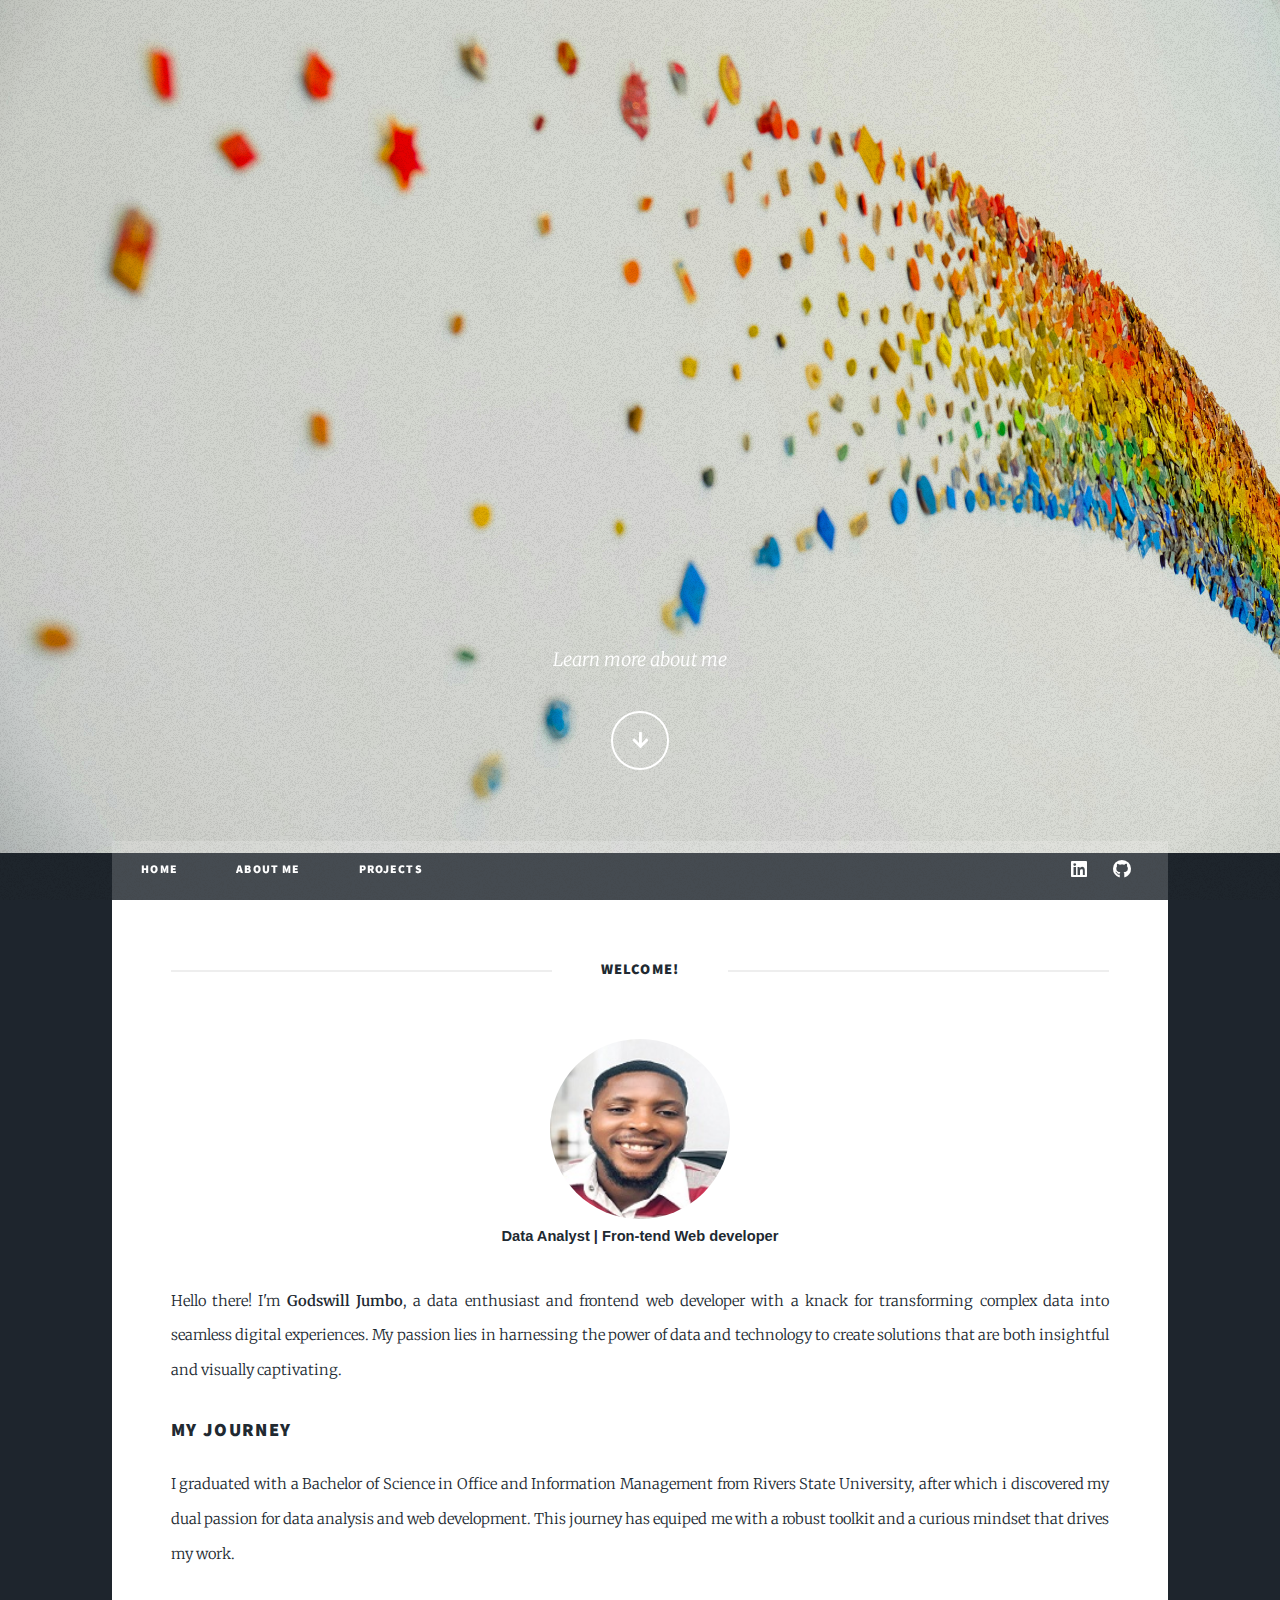
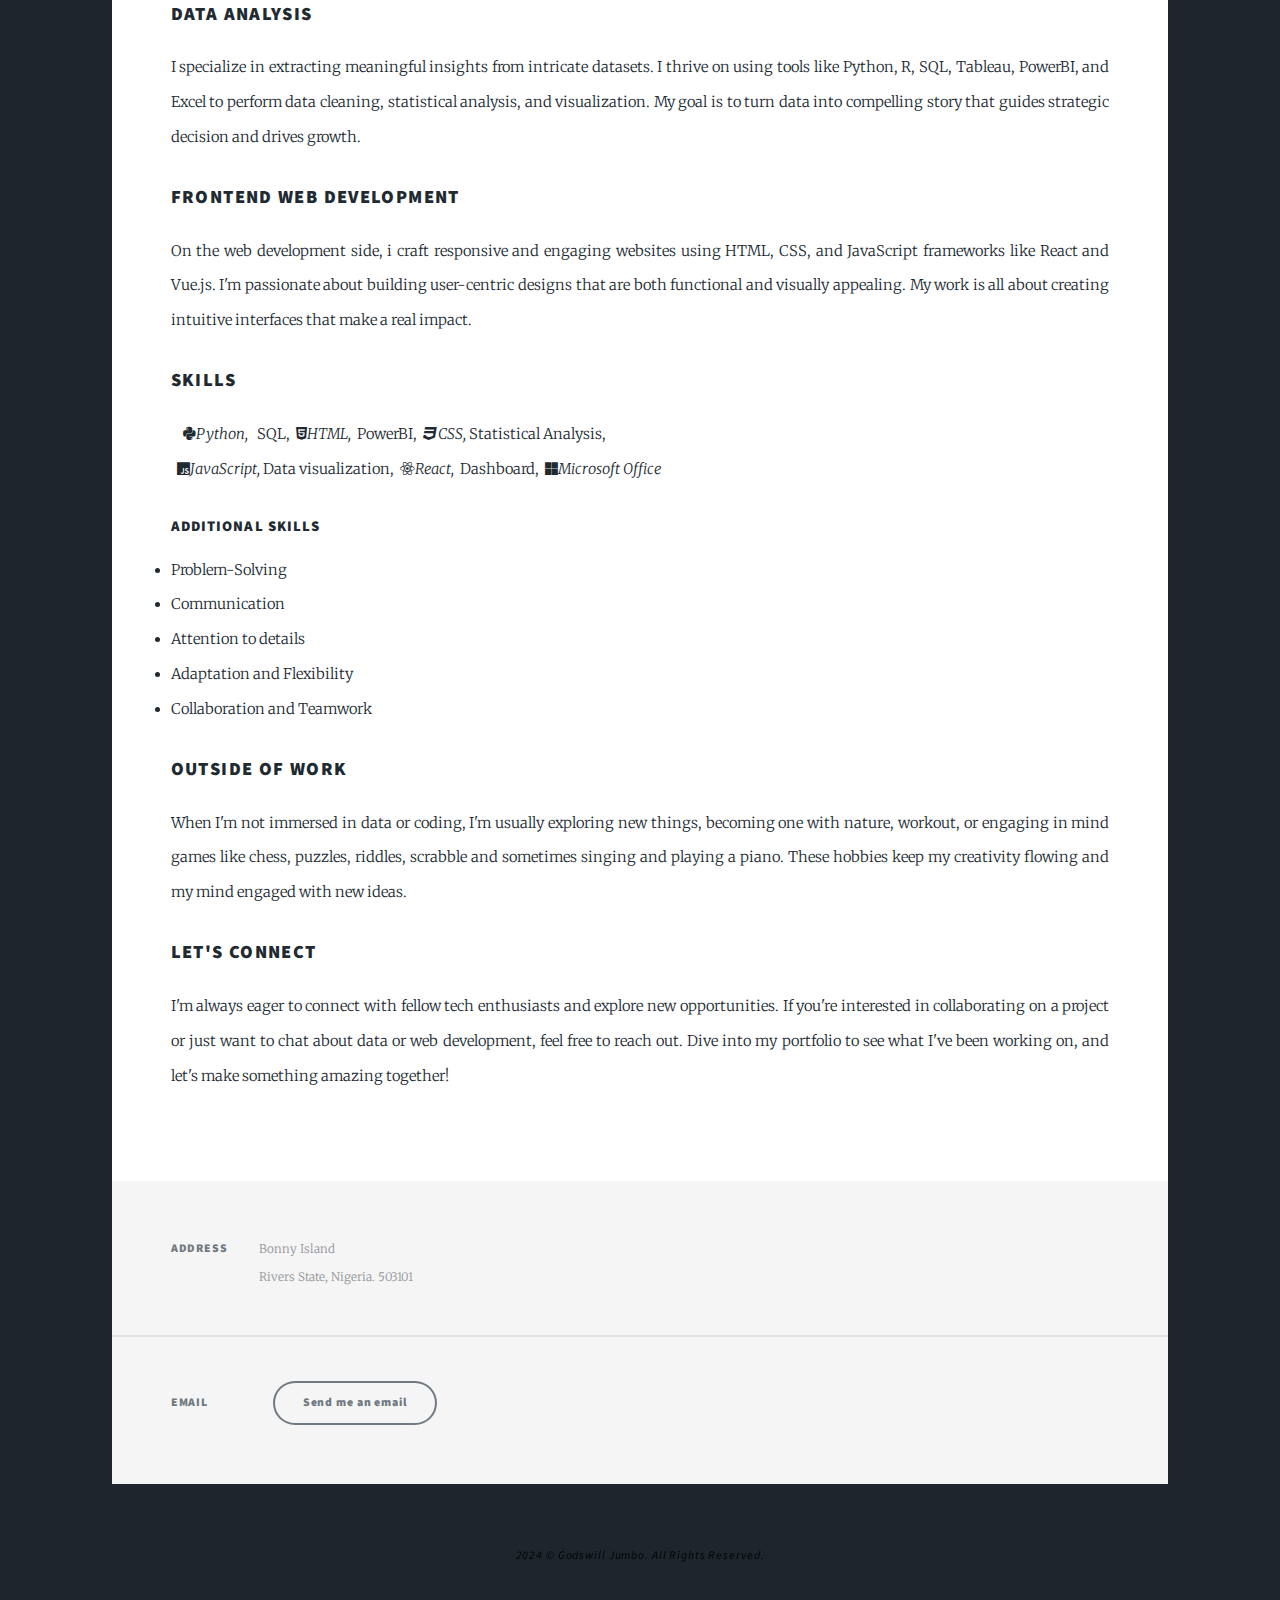
==== commit 0adb7a48: "error fixed" ====
--- a/about.html
+++ b/about.html
@@ -98,7 +98,6 @@
 								<li>Adaptation and Flexibility</li>
 								<li>Collaboration and Teamwork</li>
 								</p>
-								<h3>&nbsp;<i class="icon brands fa-circle">Microsoft Office</i></h3>
 								<h3>Outside of Work</h3>
 								<p>When I'm not immersed in data or coding, I'm usually exploring new things, becoming one with nature, 
 									workout, or engaging in mind games like chess, puzzles, riddles, scrabble and sometimes singing and playing a piano. 
@@ -148,4 +147,4 @@
 		<script src="assets/js/main.js"></script>
 
 </body>
-</html>+</html>
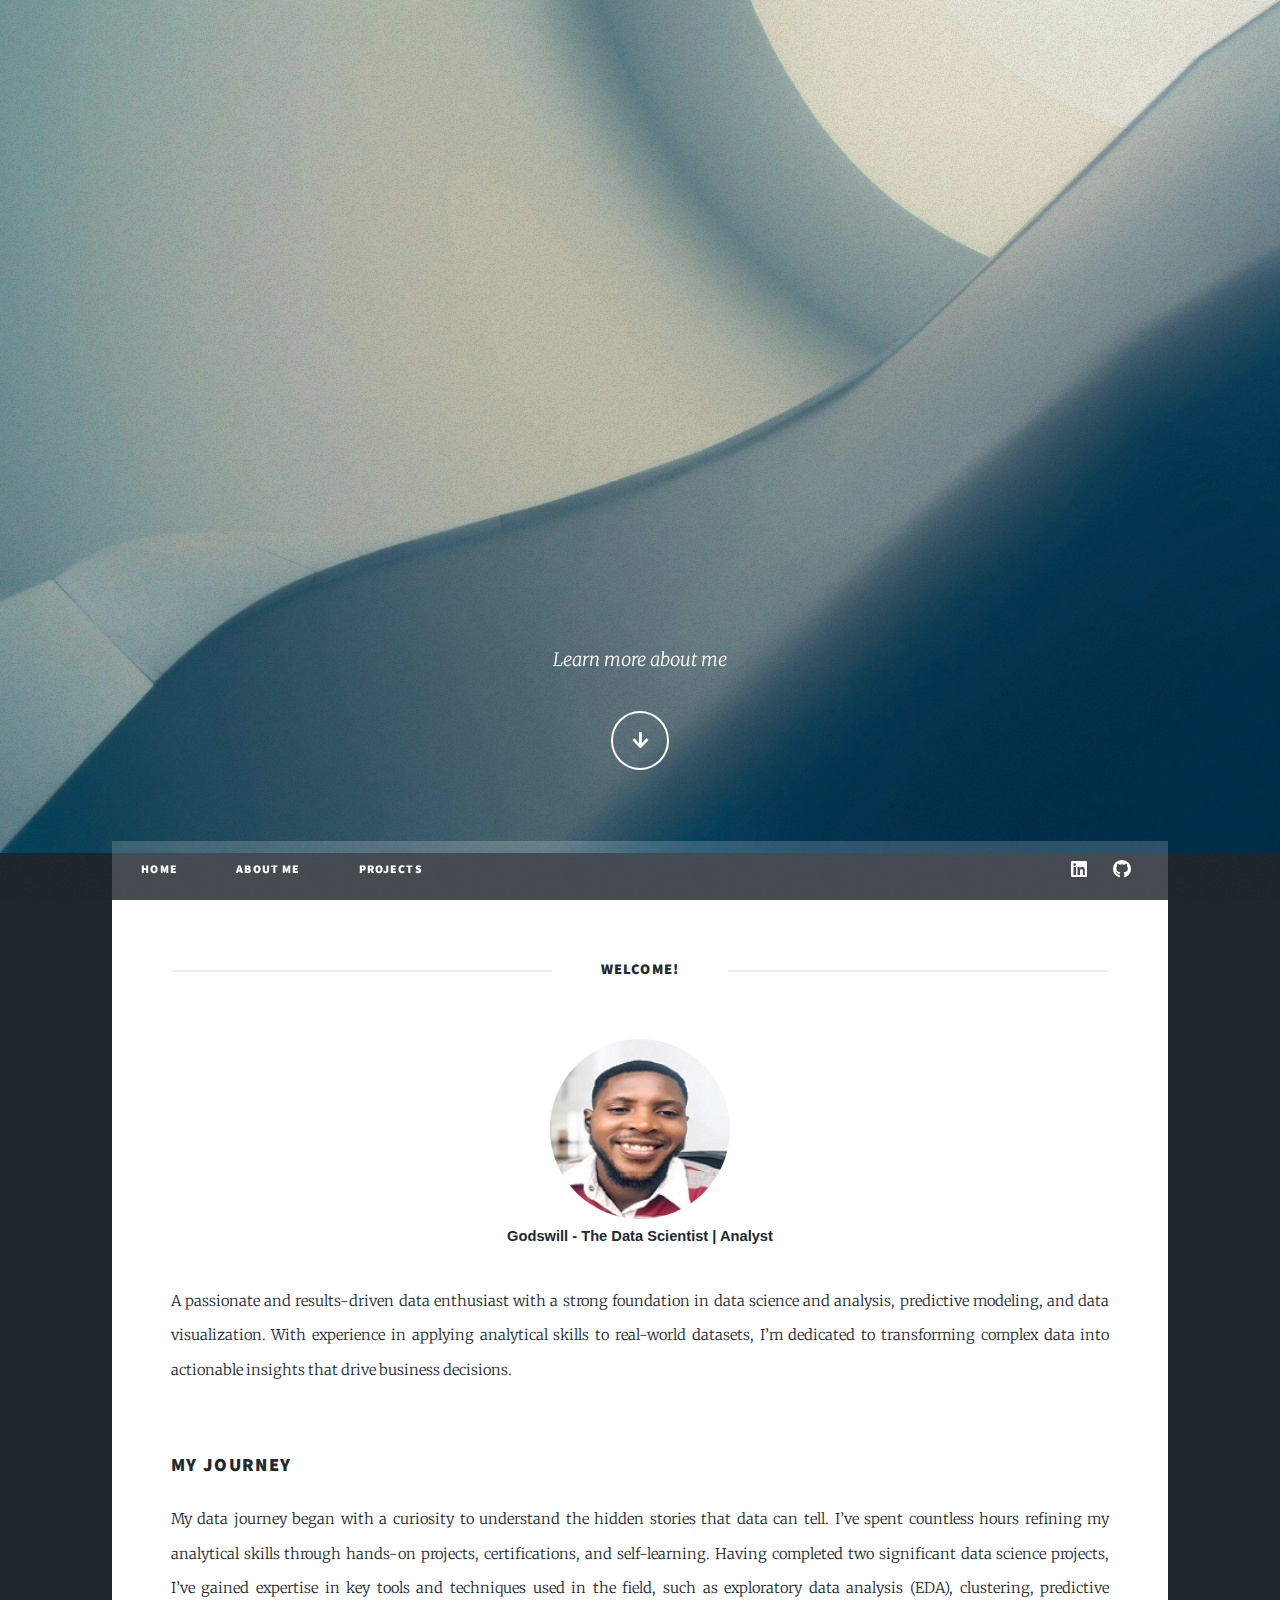
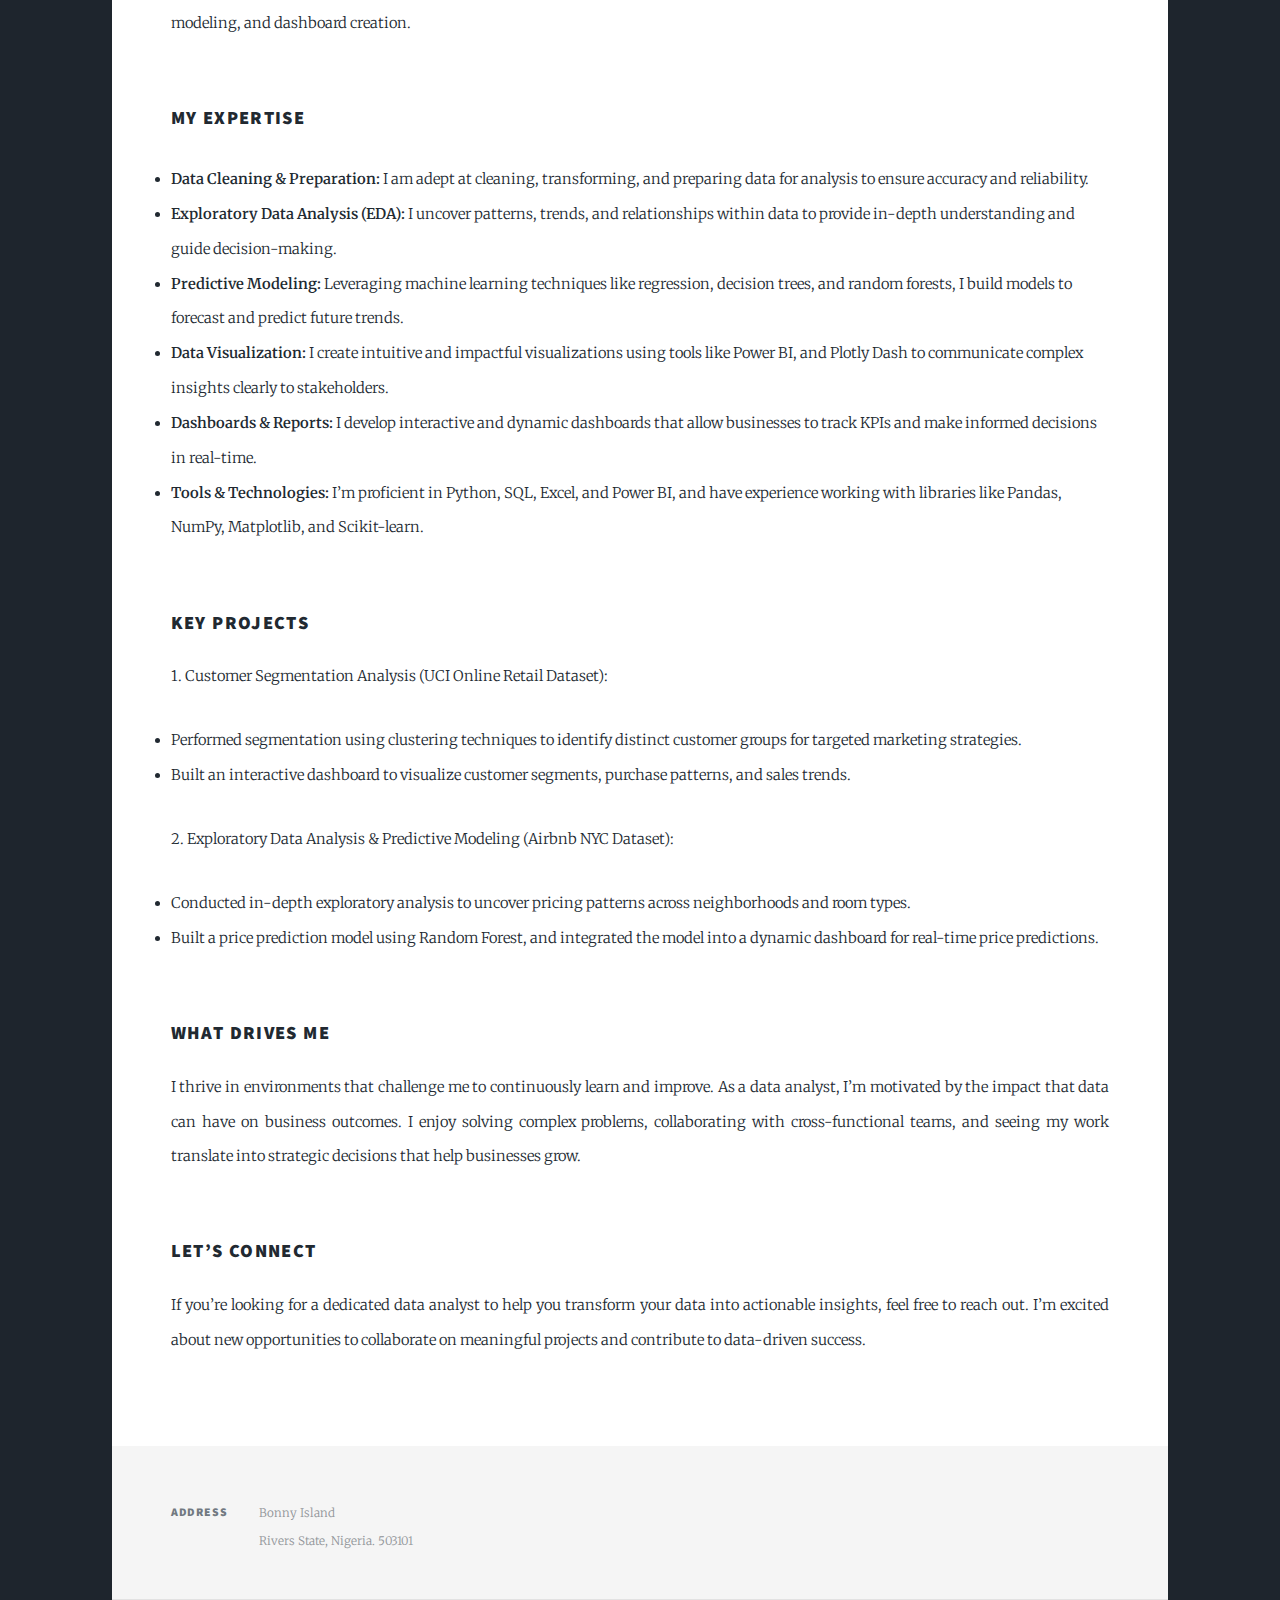
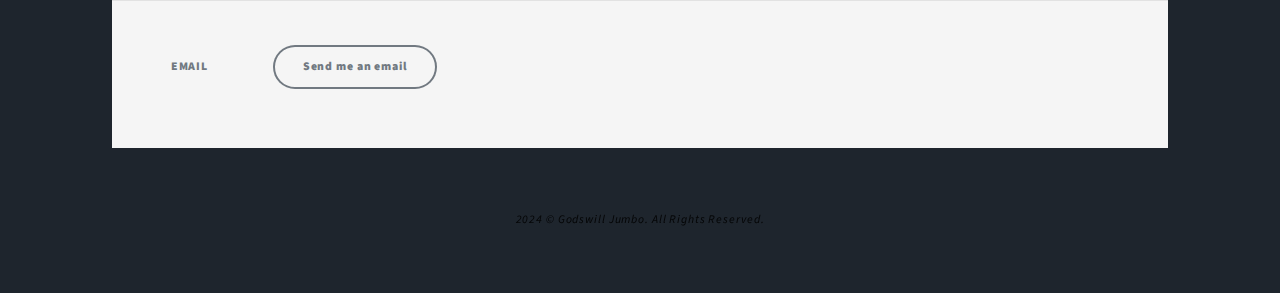
==== commit 1b83d5cb: "Add files via upload" ====
--- a/about.html
+++ b/about.html
@@ -53,62 +53,87 @@
 								</div>	
 								</center>
 																
-								<p style="text-align: center; font-family: Arial, Helvetica, sans-serif; font-weight: bold;"/>Data Analyst | Fron-tend Web developer</p>
+								<p style="text-align: center; font-family: Arial, Helvetica, sans-serif; 
+								font-weight: bold;"/>Godswill - The Data Scientist | Analyst</p>
 																
-								<p>Hello there! I'm <b>Godswill Jumbo</b>, a data enthusiast and frontend web developer
-									with a knack for transforming complex data into seamless digital experiences.
-									My passion lies in harnessing the power of data and technology to create solutions
-									that are both insightful and visually captivating.</p>
-
-								<h3>My Journey</h3>
-								<p>I graduated with a Bachelor of Science in Office and Information Management from
-									Rivers State University, after which i discovered my dual passion for data analysis
-									and web development. This journey has equiped me with a robust toolkit and a curious mindset
-									that drives my work.
-								</p>
-
-								<h3>Data Analysis</h3>
-								<p>I specialize in extracting meaningful insights from intricate datasets. I thrive on
-									using tools like Python, R, SQL, Tableau, PowerBI, and Excel to perform data cleaning,
-									statistical analysis, and visualization.
-									My goal is to turn data into compelling story that guides strategic decision and drives growth.
-								</p>
-
-								<h3>Frontend Web Development</h3>
-								<p>On the web development side, i craft responsive and engaging websites using HTML, CSS, and JavaScript
-									frameworks like React and Vue.js. I'm passionate about building user-centric designs that are both
-									functional and visually appealing. My work is all about creating intuitive interfaces
-									that make a real impact.
-								</p>
-								<h3>Skills</h3>
-								<p>
-										&nbsp; &nbsp; <i class="icon brands fa-python">Python,</i>
-										&nbsp; SQL, &nbsp;<i class="icon brands fa-html5">HTML,</i>
-										&nbsp;PowerBI,
-										&nbsp;<i class="icon brands fa-css3">CSS,</i>
-										Statistical Analysis,</br>
-										&nbsp;&nbsp;<i class="icon brands fa-js">JavaScript,</i>
-										Data visualization, &nbsp;<i class="icon brands fa-react">React,</i>
-										&nbsp;Dashboard, &nbsp;<i class="icon brands fa-microsoft">Microsoft Office</i>
-
-								<h4>Additional Skills</h4>
-								<li>Problem-Solving</li>
-								<li>Communication</li>
-								<li>Attention to details</li>
-								<li>Adaptation and Flexibility</li>
-								<li>Collaboration and Teamwork</li>
-								</p>
-								<h3>Outside of Work</h3>
-								<p>When I'm not immersed in data or coding, I'm usually exploring new things, becoming one with nature, 
-									workout, or engaging in mind games like chess, puzzles, riddles, scrabble and sometimes singing and playing a piano. 
-									These hobbies keep my creativity flowing and my mind engaged with new ideas.
-								</p>
-								<h3>Let's Connect</h3>
-								<p>I'm always eager to connect with fellow tech enthusiasts and explore new opportunities.
-									If you're interested in collaborating on a project or just want to chat about data or
-									web development, feel free to reach out. Dive into my portfolio to see what I've been
-									working on, and let's make something amazing together!
-								</p>
+								<p>A passionate and results-driven data enthusiast with a strong 
+									foundation in data science and analysis, predictive modeling, and data 
+									visualization. With experience in applying analytical skills 
+									to real-world datasets, I’m dedicated to transforming 
+									complex data into actionable insights that drive business 
+									decisions.</p>
+									<br/>
+									<h3>My Journey</h3>
+									<p>
+									My data journey began with a curiosity to understand the 
+									hidden stories that data can tell. I’ve spent countless 
+									hours refining my analytical skills through hands-on 
+									projects, certifications, and self-learning. Having 
+									completed two significant data science projects, I’ve 
+									gained expertise in key tools and techniques used in the 
+									field, such as exploratory data analysis (EDA), clustering, predictive modeling, and dashboard creation.
+									</p>
+									<br/>
+									<h3>My Expertise</h3>
+									<p>
+										<li><b>Data Cleaning & Preparation:</b> I am adept at cleaning, 
+										transforming, and preparing data for analysis to ensure 
+										accuracy and reliability.</li>
+										<li><b>Exploratory Data Analysis (EDA):</b> I uncover patterns, 
+										trends, and relationships within data to provide in-depth 
+										understanding and guide decision-making.</li>
+										<li><b>Predictive Modeling:</b> Leveraging machine learning techniques 
+										like regression, decision trees, and random forests, I 
+										build models to forecast and predict future trends.</li>
+										<li><b>Data Visualization:</b> I create intuitive and impactful 
+										visualizations using tools like Power BI, and 
+										Plotly Dash to communicate complex insights clearly to 
+										stakeholders.</li>
+										<li><b>Dashboards & Reports:</b> I develop interactive and dynamic 
+										dashboards that allow businesses to track KPIs and make 
+										informed decisions in real-time.</li>
+										<li><b>Tools & Technologies:</b> I’m proficient in Python, SQL, Excel, 
+										and Power BI, and have experience working with libraries 
+										like Pandas, NumPy, Matplotlib, and Scikit-learn.</li>
+									</p>
+									<br/>
+									<h3>Key Projects</h3>
+									<p>
+									1. Customer Segmentation Analysis 
+									(UCI Online Retail Dataset):
+									<li>Performed segmentation using clustering 
+										techniques to identify distinct customer 
+										groups for targeted marketing strategies.</li>
+									<li>Built an interactive dashboard to visualize 
+										customer segments, purchase patterns, and sales 
+										trends.</li></p>
+									<p>
+									2. Exploratory Data Analysis & Predictive Modeling 
+									(Airbnb NYC Dataset):
+									<li>Conducted in-depth exploratory analysis to 
+										uncover pricing patterns across neighborhoods 
+										and room types.</li>
+									<li>Built a price prediction model using Random Forest, 
+										and integrated the model into a dynamic dashboard 
+										for real-time price predictions.</li>
+									</p>
+									<br/>
+									<h3>What Drives Me</h3>
+									<p>I thrive in environments that challenge me
+									 to continuously learn and improve. As a data 
+									 analyst, I’m motivated by the impact that data 
+									 can have on business outcomes. I enjoy solving 
+									 complex problems, collaborating 
+									 with cross-functional teams, and seeing my work 
+									 translate into strategic decisions that help 
+									 businesses grow.</p>
+									<br/>
+									<h3>Let’s Connect</h3>
+									<p>If you’re looking for a dedicated data analyst to 
+									help you transform your data into actionable insights, 
+									feel free to reach out. I’m excited about new 
+									opportunities to collaborate on meaningful projects and 
+									contribute to data-driven success.</p>
 							</section>
 					</div>
 
@@ -147,4 +172,4 @@
 		<script src="assets/js/main.js"></script>
 
 </body>
-</html>
+</html>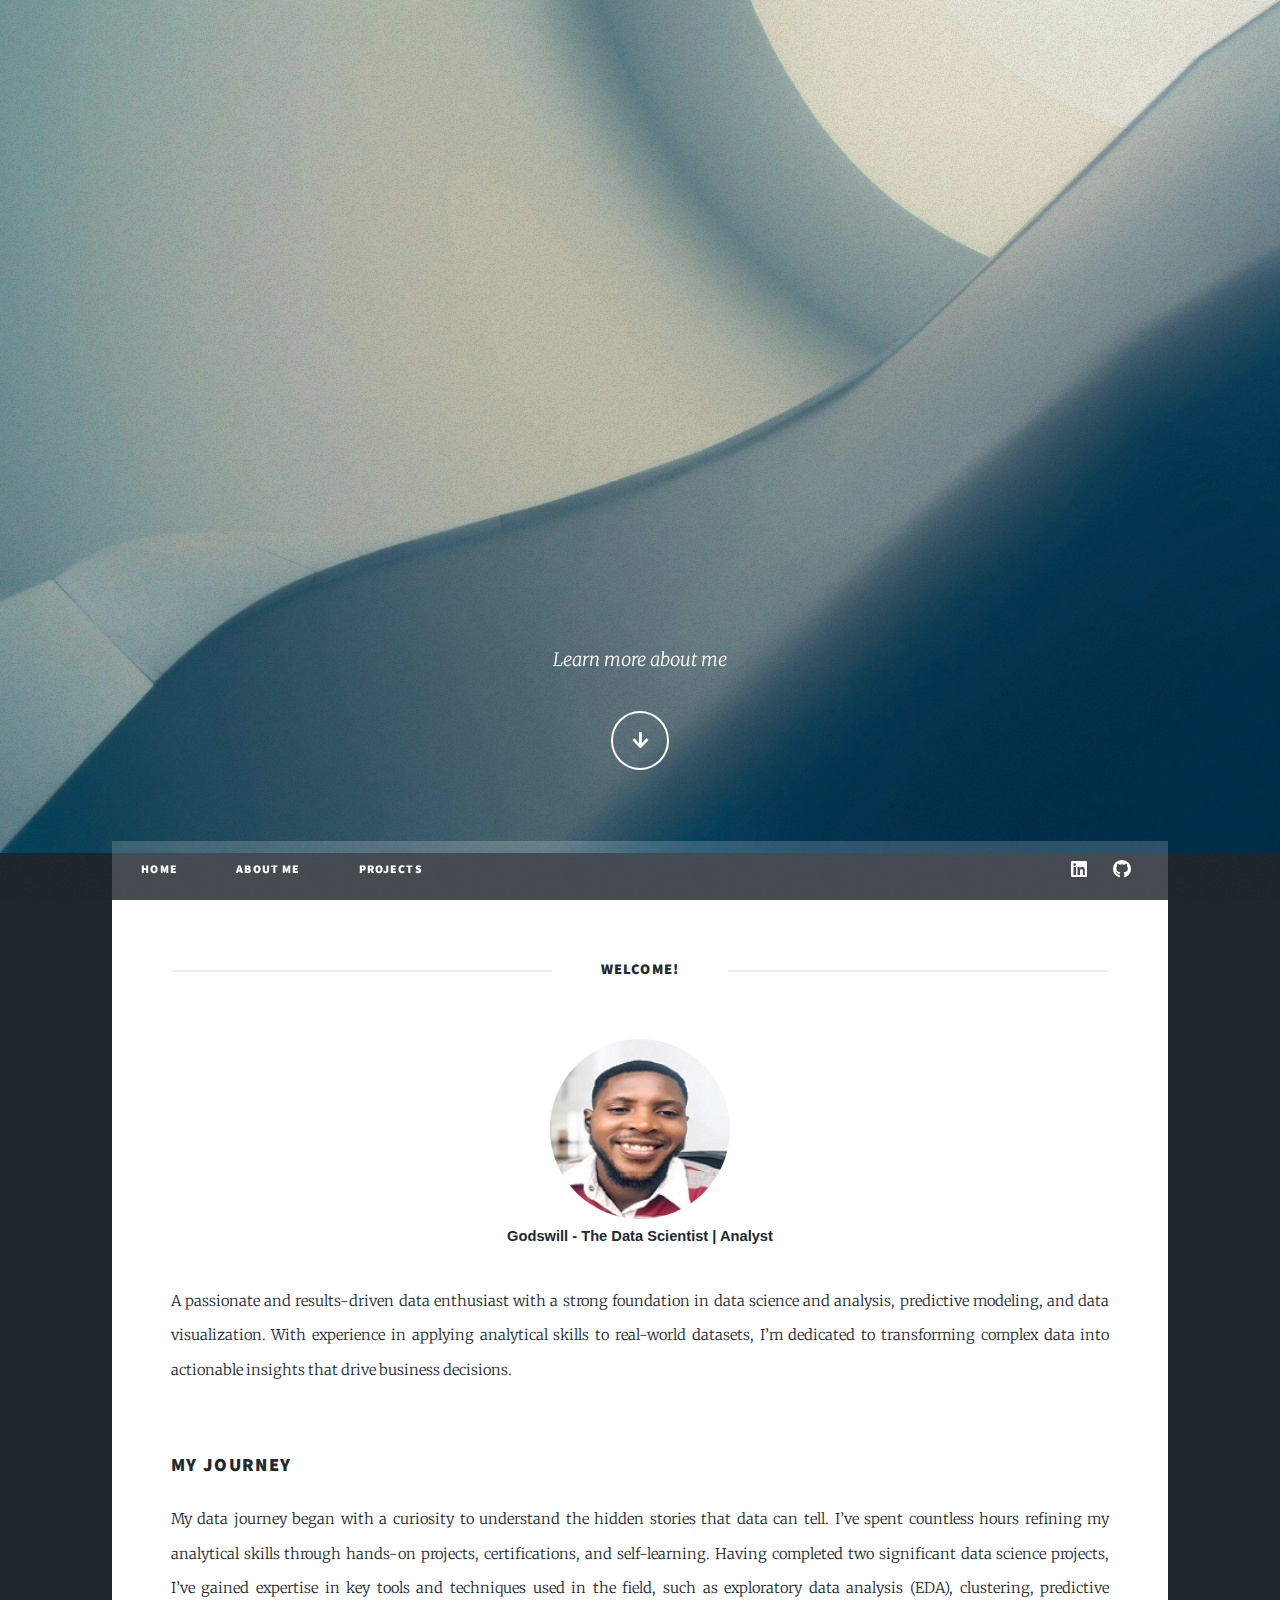
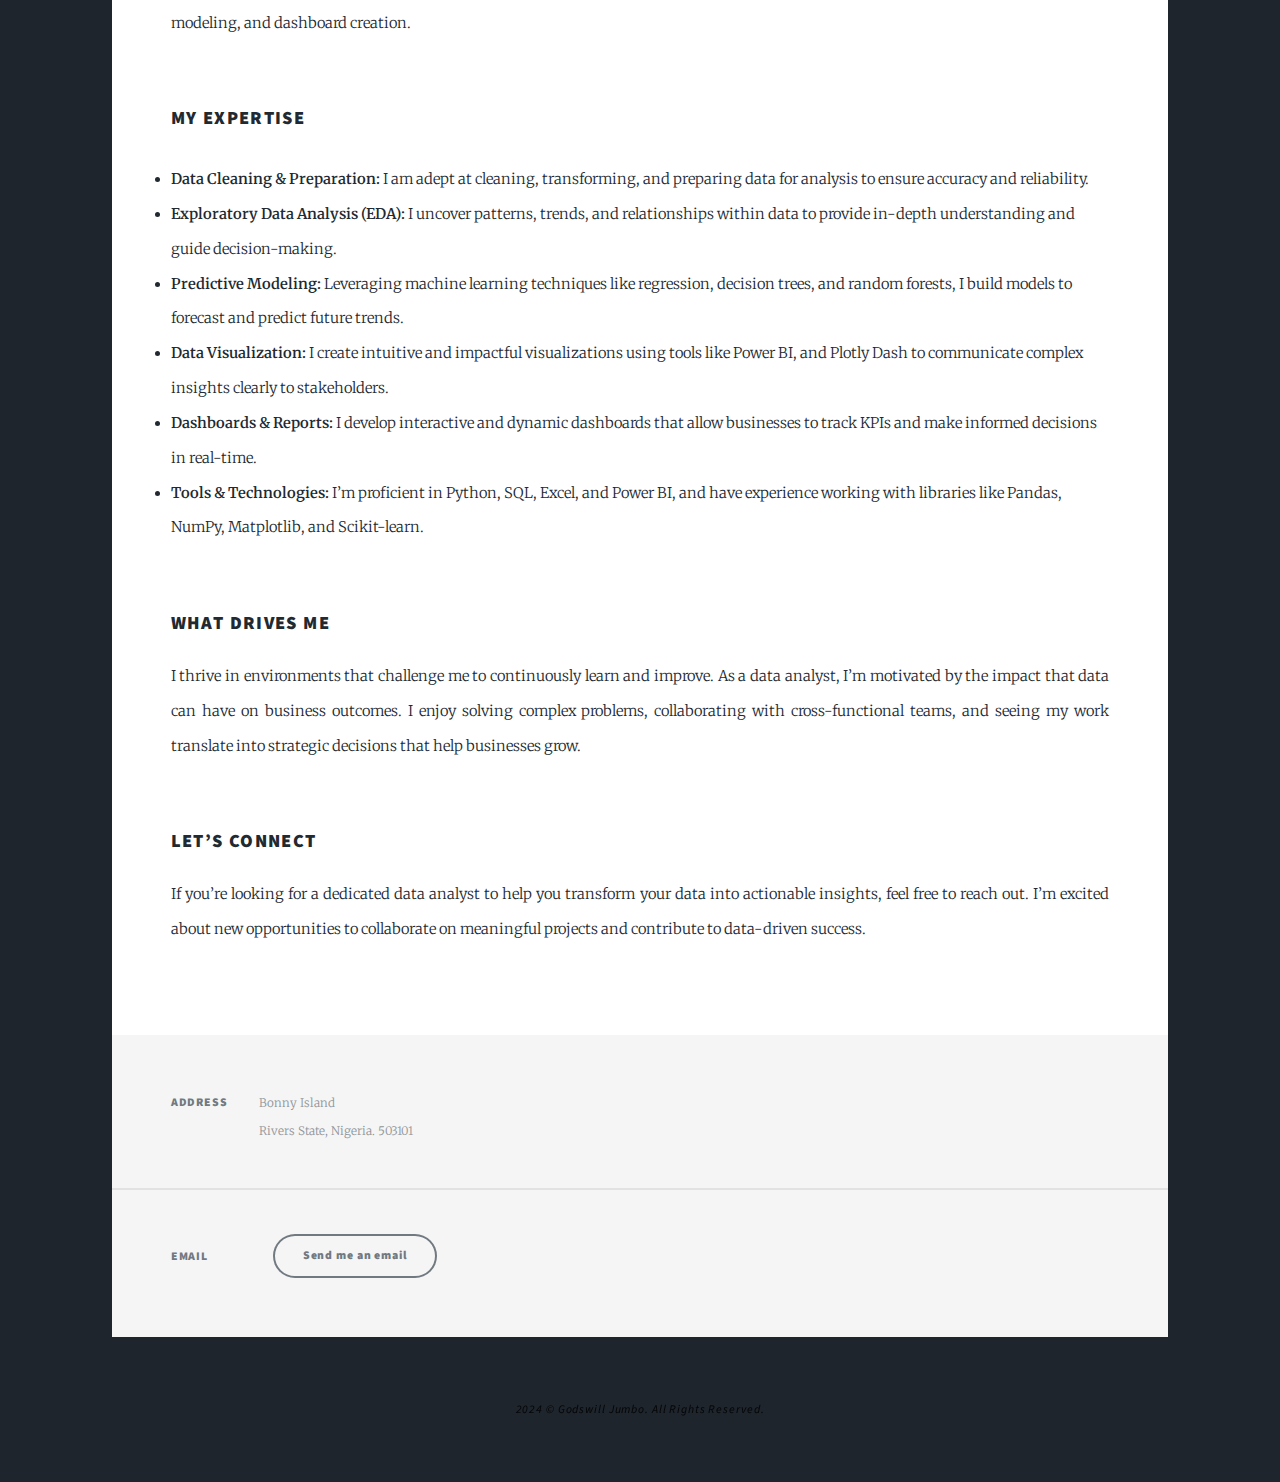
==== commit 47fe8461: "Update about.html" ====
--- a/about.html
+++ b/about.html
@@ -97,27 +97,6 @@
 										like Pandas, NumPy, Matplotlib, and Scikit-learn.</li>
 									</p>
 									<br/>
-									<h3>Key Projects</h3>
-									<p>
-									1. Customer Segmentation Analysis 
-									(UCI Online Retail Dataset):
-									<li>Performed segmentation using clustering 
-										techniques to identify distinct customer 
-										groups for targeted marketing strategies.</li>
-									<li>Built an interactive dashboard to visualize 
-										customer segments, purchase patterns, and sales 
-										trends.</li></p>
-									<p>
-									2. Exploratory Data Analysis & Predictive Modeling 
-									(Airbnb NYC Dataset):
-									<li>Conducted in-depth exploratory analysis to 
-										uncover pricing patterns across neighborhoods 
-										and room types.</li>
-									<li>Built a price prediction model using Random Forest, 
-										and integrated the model into a dynamic dashboard 
-										for real-time price predictions.</li>
-									</p>
-									<br/>
 									<h3>What Drives Me</h3>
 									<p>I thrive in environments that challenge me
 									 to continuously learn and improve. As a data 
@@ -172,4 +151,4 @@
 		<script src="assets/js/main.js"></script>
 
 </body>
-</html>+</html>
